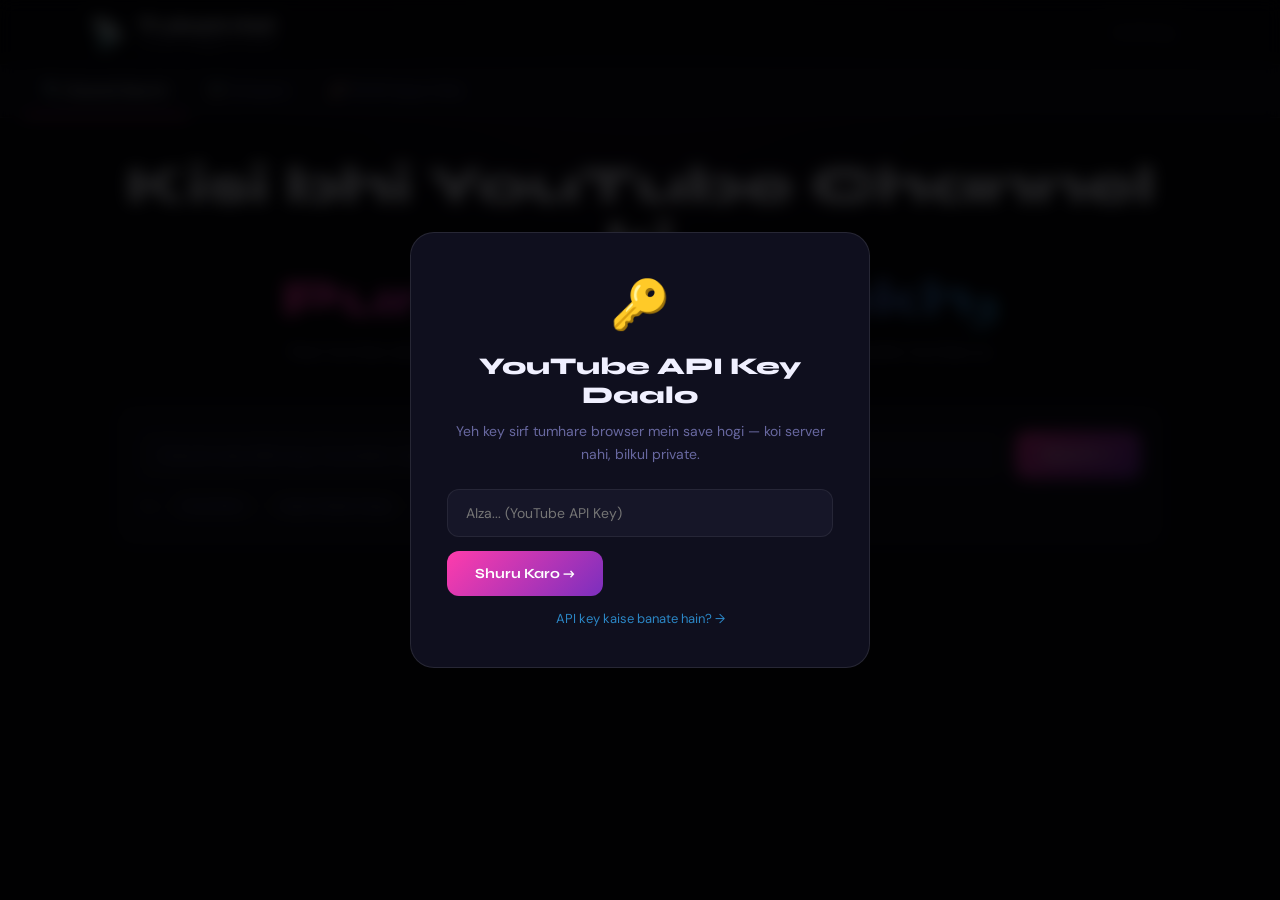
==== index.html @ bc8d57b0 "Add files via upload" ====
<!DOCTYPE html>
<html lang="en">
<head>
<meta charset="UTF-8">
<meta name="viewport" content="width=device-width, initial-scale=1.0">
<title>TubeIntel — YouTube Channel Intelligence</title>
<link rel="icon" href="data:image/svg+xml,<svg xmlns='http://www.w3.org/2000/svg' viewBox='0 0 100 100'><text y='.9em' font-size='90'>📡</text></svg>">
<link href="https://fonts.googleapis.com/css2?family=Syne:wght@400;700;800&family=DM+Sans:wght@300;400;500;600&display=swap" rel="stylesheet">
<link rel="stylesheet" href="css/style.css">
</head>
<body>

<!-- SETUP MODAL -->
<div id="setupModal" class="modal-overlay">
  <div class="modal-box">
    <div class="modal-icon">🔑</div>
    <h2>YouTube API Key Daalo</h2>
    <p>Yeh key sirf tumhare browser mein save hogi — koi server nahi, bilkul private.</p>
    <input type="text" id="apiKeyInput" class="modal-input" placeholder="AIza... (YouTube API Key)">
    <button class="btn-primary" onclick="saveApiKey()">Shuru Karo →</button>
    <a href="#" onclick="showGuide()" class="modal-link">API key kaise banate hain? →</a>
  </div>
</div>

<!-- API GUIDE MODAL -->
<div id="guideModal" class="modal-overlay" style="display:none">
  <div class="modal-box" style="max-width:560px">
    <h2>📋 YouTube API Key — 5 Minute Guide</h2>
    <div class="steps-list">
      <div class="step-item">
        <div class="step-num">1</div>
        <div class="step-text">
          <strong>Google Console kholo:</strong><br>
          <a href="https://console.cloud.google.com" target="_blank" class="ext-link">console.cloud.google.com</a> par jao
        </div>
      </div>
      <div class="step-item">
        <div class="step-num">2</div>
        <div class="step-text">
          <strong>Naya Project banao:</strong><br>
          Upar "Select Project" → "New Project" → naam likho (e.g. "TubeIntel") → Create
        </div>
      </div>
      <div class="step-item">
        <div class="step-num">3</div>
        <div class="step-text">
          <strong>YouTube API Enable karo:</strong><br>
          "APIs & Services" → "Enable APIs" → search karo "YouTube Data API v3" → Enable
        </div>
      </div>
      <div class="step-item">
        <div class="step-num">4</div>
        <div class="step-text">
          <strong>Key banao:</strong><br>
          "APIs & Services" → "Credentials" → "Create Credentials" → "API Key"
        </div>
      </div>
      <div class="step-item">
        <div class="step-num">5</div>
        <div class="step-text">
          <strong>Key copy karo:</strong><br>
          Jo "AIza..." se shuru hoti key aaye, woh copy karo aur yahan paste karo!
        </div>
      </div>
    </div>
    <div class="guide-note">💡 Free quota: <strong>10,000 units/day</strong> — ek channel analysis = ~5 units. Bahut zyada hai!</div>
    <button class="btn-primary" onclick="closeGuide()">Wapas Jao</button>
  </div>
</div>

<!-- HEADER -->
<header>
  <div class="header-inner">
    <div class="logo">
      <div class="logo-mark">📡</div>
      <div>
        <div class="logo-name">TubeIntel</div>
        <div class="logo-sub">YouTube Intelligence System</div>
      </div>
    </div>
    <div class="header-right">
      <div id="apiStatus" class="api-badge api-ok" style="display:none">✓ API Connected</div>
      <button class="btn-ghost" onclick="changeKey()">⚙ API Key</button>
    </div>
  </div>
</header>

<!-- NAV TABS -->
<nav class="main-nav">
  <button class="nav-tab active" onclick="showPage('search')" data-page="search">🔍 Channel Search</button>
  <button class="nav-tab" onclick="showPage('channel')" data-page="channel" id="navChannel" style="display:none">📊 Channel Detail</button>
  <button class="nav-tab" onclick="showPage('compare')" data-page="compare">⚔️ Compare</button>
  <button class="nav-tab" onclick="showPage('mywow')" data-page="mywow">🚀 WOW Super Kido</button>
</nav>

<!-- =================== PAGE: SEARCH =================== -->
<div id="page-search" class="page active">
  <div class="container">
    <div class="hero">
      <h1>Kisi bhi YouTube Channel ki<br><span class="gradient-text">Puri Reality Dekhو</span></h1>
      <p class="hero-sub">Real YouTube data — subscribers, views, top videos, growth rate — sab kuch seedha YouTube se</p>
    </div>

    <div class="search-card">
      <div class="search-row">
        <input type="text" id="searchInput" class="search-input"
          placeholder="Channel name likho (e.g. Cocomelon, Super Simple Songs...)"
          onkeydown="if(event.key==='Enter') searchChannels()">
        <button class="btn-primary" onclick="searchChannels()" id="searchBtn">Search →</button>
      </div>
      <div class="quick-picks">
        <span class="quick-label">Try:</span>
        <button class="qbtn" onclick="quickSearch('Cocomelon')">Cocomelon</button>
        <button class="qbtn" onclick="quickSearch('Super Simple Songs')">Super Simple Songs</button>
        <button class="qbtn" onclick="quickSearch('Gracie Corner')">Gracie's Corner</button>
        <button class="qbtn" onclick="quickSearch('BabaSharo TV')">BabaSharo TV</button>
        <button class="qbtn" onclick="quickSearch('Ms Rachel Songs')">Ms. Rachel</button>
      </div>
    </div>

    <div id="searchLoading" class="loading-state" style="display:none">
      <div class="spinner"></div>
      <p>YouTube pe dhundh raha hoon...</p>
    </div>
    <div id="searchError" class="error-box" style="display:none"></div>
    <div id="searchResults" class="results-grid"></div>
  </div>
</div>

<!-- =================== PAGE: CHANNEL DETAIL =================== -->
<div id="page-channel" class="page">
  <div class="container">
    <button class="back-btn" onclick="showPage('search')">← Wapas</button>

    <!-- Channel Header -->
    <div id="channelHeader" class="channel-hero"></div>

    <!-- Stats Row -->
    <div id="statsRow" class="stats-row"></div>

    <!-- Tabs inside channel -->
    <div class="inner-tabs">
      <button class="itab active" onclick="showInnerTab('videos')">📹 Videos</button>
      <button class="itab" onclick="showInnerTab('insights')">💡 Insights</button>
      <button class="itab" onclick="showInnerTab('growth')">📈 Growth Tips</button>
    </div>

    <div id="itab-videos" class="inner-panel active">
      <div id="videoLoading" class="loading-state" style="display:none"><div class="spinner"></div><p>Videos load ho rahe hain...</p></div>
      <div id="videoGrid" class="video-grid"></div>
    </div>
    <div id="itab-insights" class="inner-panel">
      <div id="insightsPanel" class="insights-content"></div>
    </div>
    <div id="itab-growth" class="inner-panel">
      <div id="growthPanel" class="growth-content"></div>
    </div>
  </div>
</div>

<!-- =================== PAGE: COMPARE =================== -->
<div id="page-compare" class="page">
  <div class="container">
    <div class="page-title">⚔️ <span class="gradient-text">Do Channels Compare Karo</span></div>
    <p style="color:var(--muted);margin-bottom:28px;font-size:14px;">Real YouTube data se side-by-side comparison — dekhو kaun behtar hai aur kyon</p>

    <div class="compare-inputs">
      <div class="compare-search-box" id="cmpBox1">
        <label>Channel 1</label>
        <div class="search-row">
          <input type="text" class="search-input" id="cmpInput1" placeholder="Channel name...">
          <button class="btn-secondary" onclick="searchForCompare(1)">Find</button>
        </div>
        <div id="cmpResult1" class="cmp-mini-result"></div>
      </div>
      <div class="vs-badge">VS</div>
      <div class="compare-search-box" id="cmpBox2">
        <label>Channel 2</label>
        <div class="search-row">
          <input type="text" class="search-input" id="cmpInput2" placeholder="Channel name...">
          <button class="btn-secondary" onclick="searchForCompare(2)">Find</button>
        </div>
        <div id="cmpResult2" class="cmp-mini-result"></div>
      </div>
    </div>

    <button class="btn-primary" id="compareBtn" onclick="runCompare()" style="width:100%;justify-content:center;margin-top:20px;" disabled>
      ⚔️ Compare Karo
    </button>

    <div id="compareLoading" class="loading-state" style="display:none"><div class="spinner"></div><p>Data jama ho raha hai...</p></div>
    <div id="compareResults"></div>
  </div>
</div>

<!-- =================== PAGE: MY CHANNEL =================== -->
<div id="page-mywow" class="page">
  <div class="container">
    <div class="wow-hero">
      <div class="wow-badge">🚀 Mera Channel</div>
      <h2>WOW Super Kido — <span class="gradient-text">Live Dashboard</span></h2>
      <p>Apna channel ID daalo — real YouTube data seedha yahan aayega</p>
    </div>

    <div class="wow-setup" id="wowSetup">
      <div class="search-card">
        <label class="field-label">Tumhara Channel Ka Naam Ya ID</label>
        <div class="search-row">
          <input type="text" class="search-input" id="myChannelInput" placeholder="WOW Super Kido ya UCxxxxxx...">
          <button class="btn-primary" onclick="loadMyChannel()">Load Karo</button>
        </div>
      </div>
    </div>

    <div id="myChannelDash" style="display:none">
      <div id="myStatsRow" class="stats-row"></div>

      <div class="inner-tabs" style="margin-top:24px">
        <button class="itab active" onclick="showMyTab('videos')">📹 Mere Videos</button>
        <button class="itab" onclick="showMyTab('action')">✅ Action Plan</button>
        <button class="itab" onclick="showMyTab('nextideas')">💡 Agli Videos</button>
      </div>

      <div id="mytab-videos" class="inner-panel active">
        <div id="myVideoGrid" class="video-grid"></div>
      </div>
      <div id="mytab-action" class="inner-panel">
        <div class="action-plan" id="actionPlan"></div>
      </div>
      <div id="mytab-nextideas" class="inner-panel">
        <div id="nextIdeas" class="ideas-grid"></div>
      </div>
    </div>
  </div>
</div>

<script src="js/app.js"></script>
</body>
</html>
---- css/style.css ----
:root {
  --bg: #08080F;
  --surface: #0F0F1E;
  --surface2: #161628;
  --surface3: #1E1E38;
  --accent: #FF3CAC;
  --accent2: #7B2FBE;
  --accent3: #2B86C5;
  --gold: #FFD166;
  --green: #06D6A0;
  --red: #EF476F;
  --text: #F0F0FF;
  --muted: #6868A0;
  --border: rgba(255,255,255,0.07);
  --radius: 16px;
}

* { box-sizing: border-box; margin: 0; padding: 0; }
html { scroll-behavior: smooth; }

body {
  background: var(--bg);
  color: var(--text);
  font-family: 'DM Sans', sans-serif;
  min-height: 100vh;
}

body::before {
  content: '';
  position: fixed;
  top: -300px; left: 50%;
  transform: translateX(-50%);
  width: 900px; height: 600px;
  background: radial-gradient(ellipse, rgba(123,47,190,0.12) 0%, transparent 70%);
  pointer-events: none; z-index: 0;
}

/* ---- MODAL ---- */
.modal-overlay {
  position: fixed; inset: 0;
  background: rgba(0,0,0,0.85);
  backdrop-filter: blur(8px);
  display: flex; align-items: center; justify-content: center;
  z-index: 1000; padding: 20px;
}
.modal-box {
  background: var(--surface);
  border: 1px solid rgba(255,255,255,0.1);
  border-radius: 24px;
  padding: 40px 36px;
  max-width: 460px; width: 100%;
  text-align: center;
  position: relative; z-index: 1;
}
.modal-icon { font-size: 48px; margin-bottom: 16px; }
.modal-box h2 {
  font-family: 'Syne', sans-serif;
  font-size: 24px; font-weight: 800;
  margin-bottom: 10px;
}
.modal-box p { color: var(--muted); font-size: 14px; margin-bottom: 24px; line-height: 1.6; }
.modal-input {
  width: 100%;
  background: var(--surface2);
  border: 1.5px solid var(--border);
  border-radius: 12px;
  padding: 14px 18px;
  color: var(--text);
  font-family: 'DM Sans', sans-serif;
  font-size: 14px;
  outline: none;
  margin-bottom: 14px;
  transition: border-color 0.2s;
}
.modal-input:focus { border-color: var(--accent2); }
.modal-link { color: var(--accent3); font-size: 13px; text-decoration: none; display: block; margin-top: 14px; }
.modal-link:hover { text-decoration: underline; }

/* Guide */
.steps-list { text-align: left; margin: 20px 0; }
.step-item {
  display: flex; gap: 14px;
  padding: 14px 0;
  border-bottom: 1px solid var(--border);
}
.step-item:last-child { border: none; }
.step-num {
  width: 28px; height: 28px;
  background: linear-gradient(135deg, var(--accent2), var(--accent3));
  border-radius: 50%;
  display: flex; align-items: center; justify-content: center;
  font-size: 13px; font-weight: 700;
  flex-shrink: 0;
}
.step-text { font-size: 13px; color: #ccc; line-height: 1.6; }
.step-text strong { color: var(--text); }
.ext-link { color: var(--accent3); }
.guide-note {
  background: rgba(255,209,102,0.08);
  border: 1px solid rgba(255,209,102,0.2);
  border-radius: 10px;
  padding: 12px 16px;
  font-size: 13px; color: #ccc;
  margin-bottom: 20px;
  text-align: left;
}
.guide-note strong { color: var(--gold); }

/* ---- HEADER ---- */
header {
  position: relative; z-index: 10;
  background: rgba(8,8,15,0.8);
  backdrop-filter: blur(12px);
  border-bottom: 1px solid var(--border);
  padding: 0 24px;
}
.header-inner {
  max-width: 1100px; margin: 0 auto;
  display: flex; align-items: center; justify-content: space-between;
  height: 64px;
}
.logo { display: flex; align-items: center; gap: 12px; }
.logo-mark { font-size: 28px; }
.logo-name { font-family: 'Syne', sans-serif; font-size: 18px; font-weight: 800; }
.logo-sub { font-size: 11px; color: var(--muted); }
.header-right { display: flex; align-items: center; gap: 12px; }
.api-badge {
  font-size: 12px; font-weight: 600;
  padding: 4px 12px; border-radius: 20px;
}
.api-ok { background: rgba(6,214,160,0.12); color: var(--green); border: 1px solid rgba(6,214,160,0.2); }
.btn-ghost {
  background: transparent;
  border: 1px solid var(--border);
  border-radius: 10px;
  padding: 8px 14px;
  color: var(--muted);
  font-size: 13px; cursor: pointer;
  transition: all 0.2s;
}
.btn-ghost:hover { color: var(--text); border-color: var(--accent2); }

/* ---- NAV ---- */
.main-nav {
  position: relative; z-index: 9;
  background: var(--surface);
  border-bottom: 1px solid var(--border);
  display: flex;
  padding: 0 24px;
  overflow-x: auto;
}
.nav-tab {
  background: none; border: none;
  padding: 16px 20px;
  color: var(--muted);
  font-family: 'DM Sans', sans-serif;
  font-size: 14px; font-weight: 600;
  cursor: pointer;
  border-bottom: 2px solid transparent;
  white-space: nowrap;
  transition: all 0.2s;
}
.nav-tab:hover { color: var(--text); }
.nav-tab.active { color: var(--text); border-bottom-color: var(--accent); }

/* ---- PAGES ---- */
.page { display: none; padding: 40px 0; position: relative; z-index: 1; }
.page.active { display: block; }

.container { max-width: 1100px; margin: 0 auto; padding: 0 24px; }

/* ---- HERO ---- */
.hero { text-align: center; margin-bottom: 40px; }
.hero h1 {
  font-family: 'Syne', sans-serif;
  font-size: clamp(28px, 4vw, 52px);
  font-weight: 800; line-height: 1.1;
  margin-bottom: 14px;
}
.hero-sub { color: var(--muted); font-size: 16px; }
.gradient-text {
  background: linear-gradient(90deg, var(--accent), var(--accent2), var(--accent3));
  -webkit-background-clip: text; -webkit-text-fill-color: transparent;
  background-clip: text;
}

/* ---- SEARCH ---- */
.search-card {
  background: var(--surface);
  border: 1px solid var(--border);
  border-radius: 20px;
  padding: 28px 24px;
  margin-bottom: 28px;
}
.search-row { display: flex; gap: 12px; }
.search-input {
  flex: 1;
  background: var(--surface2);
  border: 1.5px solid var(--border);
  border-radius: 12px;
  padding: 14px 18px;
  color: var(--text);
  font-family: 'DM Sans', sans-serif;
  font-size: 14px; outline: none;
  transition: border-color 0.2s;
}
.search-input:focus { border-color: var(--accent2); }
.search-input::placeholder { color: var(--muted); }

.btn-primary {
  background: linear-gradient(135deg, var(--accent), var(--accent2));
  border: none; border-radius: 12px;
  padding: 14px 28px;
  color: white;
  font-family: 'Syne', sans-serif;
  font-size: 14px; font-weight: 700;
  cursor: pointer;
  transition: all 0.2s;
  white-space: nowrap;
  display: flex; align-items: center; gap: 8px;
}
.btn-primary:hover { transform: translateY(-2px); box-shadow: 0 8px 24px rgba(255,60,172,0.3); }
.btn-primary:disabled { opacity: 0.4; cursor: not-allowed; transform: none; box-shadow: none; }

.btn-secondary {
  background: var(--surface2);
  border: 1px solid var(--border);
  border-radius: 12px;
  padding: 14px 20px;
  color: var(--text);
  font-family: 'DM Sans', sans-serif;
  font-size: 14px; font-weight: 600;
  cursor: pointer; white-space: nowrap;
  transition: all 0.2s;
}
.btn-secondary:hover { border-color: var(--accent3); }

.quick-picks { margin-top: 14px; display: flex; align-items: center; gap: 8px; flex-wrap: wrap; }
.quick-label { font-size: 12px; color: var(--muted); }
.qbtn {
  background: var(--surface2); border: 1px solid var(--border);
  border-radius: 20px; padding: 5px 14px;
  font-size: 12px; color: var(--muted);
  cursor: pointer; transition: all 0.2s;
}
.qbtn:hover { color: var(--text); border-color: var(--accent3); }

/* ---- LOADING & ERROR ---- */
.loading-state { text-align: center; padding: 50px; }
.spinner {
  width: 44px; height: 44px;
  border: 3px solid var(--surface3);
  border-top-color: var(--accent);
  border-radius: 50%;
  animation: spin 0.8s linear infinite;
  margin: 0 auto 16px;
}
@keyframes spin { to { transform: rotate(360deg); } }
.loading-state p { color: var(--muted); font-size: 14px; }
.error-box {
  background: rgba(239,71,111,0.1);
  border: 1px solid rgba(239,71,111,0.25);
  border-radius: 12px; padding: 16px 20px;
  color: var(--red); font-size: 14px;
  margin-bottom: 20px;
}

/* ---- SEARCH RESULTS GRID ---- */
.results-grid { display: grid; grid-template-columns: repeat(auto-fill, minmax(300px, 1fr)); gap: 16px; }
.channel-card {
  background: var(--surface);
  border: 1px solid var(--border);
  border-radius: 18px;
  padding: 20px;
  cursor: pointer;
  transition: all 0.25s;
  animation: fadeUp 0.4s ease both;
}
.channel-card:hover { transform: translateY(-4px); border-color: rgba(255,60,172,0.3); box-shadow: 0 12px 40px rgba(255,60,172,0.1); }
@keyframes fadeUp { from { opacity:0; transform:translateY(16px); } to { opacity:1; transform:translateY(0); } }
.channel-card-top { display: flex; gap: 14px; align-items: center; margin-bottom: 14px; }
.ch-thumb { width: 56px; height: 56px; border-radius: 50%; object-fit: cover; background: var(--surface3); }
.ch-name { font-family: 'Syne', sans-serif; font-size: 16px; font-weight: 700; margin-bottom: 3px; }
.ch-handle { font-size: 12px; color: var(--muted); }
.ch-stats { display: flex; gap: 10px; flex-wrap: wrap; }
.ch-stat { font-size: 12px; background: var(--surface2); border-radius: 20px; padding: 4px 12px; }
.ch-stat span { color: var(--gold); font-weight: 700; }
.ch-desc { font-size: 12px; color: var(--muted); margin-top: 12px; line-height: 1.5;
  display: -webkit-box; -webkit-line-clamp: 2; -webkit-box-orient: vertical; overflow: hidden; }

/* ---- CHANNEL DETAIL ---- */
.back-btn {
  background: var(--surface); border: 1px solid var(--border);
  border-radius: 10px; padding: 8px 16px;
  color: var(--muted); font-size: 13px; cursor: pointer;
  margin-bottom: 24px; display: inline-flex; align-items: center; gap: 6px;
  transition: all 0.2s;
}
.back-btn:hover { color: var(--text); }

.channel-hero {
  background: var(--surface);
  border: 1px solid var(--border);
  border-radius: 20px;
  padding: 28px 24px;
  display: flex; gap: 24px;
  align-items: center;
  margin-bottom: 20px;
}
.channel-hero img { width: 88px; height: 88px; border-radius: 50%; object-fit: cover; }
.channel-hero-info h2 { font-family: 'Syne', sans-serif; font-size: 28px; font-weight: 800; margin-bottom: 6px; }
.channel-hero-info p { color: var(--muted); font-size: 14px; line-height: 1.6; }
.channel-hero-info .ch-link { color: var(--accent3); font-size: 13px; text-decoration: none; }

.stats-row { display: grid; grid-template-columns: repeat(4, 1fr); gap: 14px; margin-bottom: 24px; }
.stat-box {
  background: var(--surface);
  border: 1px solid var(--border);
  border-radius: 16px;
  padding: 20px 16px;
  text-align: center;
}
.stat-box .s-icon { font-size: 24px; margin-bottom: 8px; }
.stat-box .s-val {
  font-family: 'Syne', sans-serif;
  font-size: 26px; font-weight: 800;
  margin-bottom: 4px;
  background: linear-gradient(135deg, var(--gold), var(--accent));
  -webkit-background-clip: text; -webkit-text-fill-color: transparent;
  background-clip: text;
}
.stat-box .s-label { font-size: 11px; color: var(--muted); text-transform: uppercase; letter-spacing: 1px; }

/* ---- INNER TABS ---- */
.inner-tabs {
  display: flex; gap: 6px;
  background: var(--surface);
  border: 1px solid var(--border);
  border-radius: 14px;
  padding: 5px;
  margin-bottom: 20px;
}
.itab {
  flex: 1; background: transparent; border: none;
  padding: 10px; border-radius: 10px;
  color: var(--muted); font-family: 'DM Sans', sans-serif;
  font-size: 13px; font-weight: 600; cursor: pointer;
  transition: all 0.2s;
}
.itab.active { background: var(--surface2); color: var(--text); }
.inner-panel { display: none; }
.inner-panel.active { display: block; }

/* ---- VIDEO GRID ---- */
.video-grid { display: grid; grid-template-columns: repeat(auto-fill, minmax(280px, 1fr)); gap: 16px; }
.video-card {
  background: var(--surface);
  border: 1px solid var(--border);
  border-radius: 16px; overflow: hidden;
  transition: all 0.2s;
  animation: fadeUp 0.3s ease both;
}
.video-card:hover { transform: translateY(-3px); border-color: rgba(255,209,102,0.2); }
.video-thumb-wrap { position: relative; aspect-ratio: 16/9; }
.video-thumb { width: 100%; height: 100%; object-fit: cover; display: block; }
.video-duration {
  position: absolute; bottom: 8px; right: 8px;
  background: rgba(0,0,0,0.8); color: white;
  font-size: 11px; font-weight: 700;
  padding: 3px 7px; border-radius: 6px;
}
.video-info { padding: 14px; }
.video-title { font-size: 13px; font-weight: 600; line-height: 1.4; margin-bottom: 10px;
  display: -webkit-box; -webkit-line-clamp: 2; -webkit-box-orient: vertical; overflow: hidden; }
.video-meta { display: flex; gap: 10px; flex-wrap: wrap; }
.vmeta { font-size: 11px; color: var(--muted); display: flex; align-items: center; gap: 4px; }
.vmeta strong { color: var(--gold); }

/* ---- INSIGHTS / GROWTH ---- */
.insights-content, .growth-content, .ideas-grid {
  display: grid; grid-template-columns: 1fr 1fr; gap: 16px;
}
.insight-card, .growth-card, .idea-card {
  background: var(--surface);
  border: 1px solid var(--border);
  border-radius: 16px; padding: 20px;
}
.insight-card h3, .growth-card h3, .idea-card h3 {
  font-family: 'Syne', sans-serif;
  font-size: 15px; font-weight: 700;
  margin-bottom: 12px;
}
.insight-card p, .growth-card p, .idea-card p {
  font-size: 13px; color: #ccc; line-height: 1.7;
}
.insight-card ul, .growth-card ul {
  list-style: none; font-size: 13px; color: #ccc;
}
.insight-card ul li, .growth-card ul li {
  padding: 6px 0; border-bottom: 1px solid var(--border);
  display: flex; gap: 8px;
}
.insight-card ul li:last-child, .growth-card ul li:last-child { border: none; }
.dot { width: 6px; height: 6px; border-radius: 50%; flex-shrink: 0; margin-top: 6px; }
.priority-chip {
  display: inline-block; font-size: 10px; font-weight: 700;
  text-transform: uppercase; letter-spacing: 1px;
  padding: 3px 10px; border-radius: 20px; margin-bottom: 10px;
}
.chip-high { background: rgba(239,71,111,0.12); color: var(--red); }
.chip-med { background: rgba(255,209,102,0.12); color: var(--gold); }
.chip-low { background: rgba(6,214,160,0.12); color: var(--green); }

/* ---- COMPARE ---- */
.compare-inputs {
  display: grid; grid-template-columns: 1fr auto 1fr; gap: 16px; align-items: start;
}
.compare-search-box label { font-size: 12px; color: var(--muted); text-transform: uppercase; letter-spacing: 1px; display: block; margin-bottom: 8px; font-weight: 600; }
.vs-badge {
  font-family: 'Syne', sans-serif; font-size: 24px; font-weight: 800;
  color: var(--accent); align-self: center; text-align: center;
  margin-top: 28px;
}
.cmp-mini-result { margin-top: 10px; }
.cmp-card {
  background: var(--surface2); border: 1px solid var(--border);
  border-radius: 12px; padding: 14px;
  display: flex; gap: 12px; align-items: center;
}
.cmp-card img { width: 40px; height: 40px; border-radius: 50%; object-fit: cover; }
.cmp-card-name { font-size: 14px; font-weight: 600; }
.cmp-card-subs { font-size: 12px; color: var(--muted); }

.compare-table {
  margin-top: 28px; width: 100%;
  border-collapse: collapse;
  background: var(--surface);
  border-radius: 16px; overflow: hidden;
  border: 1px solid var(--border);
}
.compare-table th {
  background: var(--surface2); padding: 14px 20px;
  font-size: 13px; text-align: left;
  font-family: 'Syne', sans-serif;
}
.compare-table th.winner-col { color: var(--gold); }
.compare-table td {
  padding: 13px 20px; font-size: 13px;
  border-top: 1px solid var(--border);
}
.compare-table tr:hover td { background: var(--surface2); }
.win { color: var(--green); font-weight: 700; }
.lose { color: var(--muted); }

/* ---- MY CHANNEL ---- */
.wow-hero { text-align: center; margin-bottom: 32px; }
.wow-badge {
  display: inline-block;
  background: linear-gradient(135deg, rgba(255,60,172,0.15), rgba(43,134,197,0.15));
  border: 1px solid rgba(255,60,172,0.2);
  border-radius: 20px; padding: 6px 18px;
  font-size: 13px; font-weight: 600; margin-bottom: 14px;
}
.wow-hero h2 { font-family: 'Syne', sans-serif; font-size: 30px; font-weight: 800; margin-bottom: 8px; }
.wow-hero p { color: var(--muted); font-size: 14px; }
.field-label { font-size: 12px; color: var(--muted); text-transform: uppercase; letter-spacing: 1px; font-weight: 600; display: block; margin-bottom: 10px; }

.action-plan { display: grid; grid-template-columns: 1fr 1fr; gap: 16px; }
.action-item {
  background: var(--surface);
  border: 1px solid var(--border);
  border-radius: 16px; padding: 20px;
}
.action-item h4 { font-family: 'Syne', sans-serif; font-size: 14px; font-weight: 700; margin-bottom: 8px; }
.action-item ul { list-style: none; }
.action-item ul li { font-size: 13px; color: #ccc; padding: 5px 0; border-bottom: 1px solid var(--border); }
.action-item ul li:last-child { border: none; }
.action-item ul li::before { content: '→ '; color: var(--accent3); }

/* PAGE TITLE */
.page-title { font-family: 'Syne', sans-serif; font-size: 32px; font-weight: 800; margin-bottom: 10px; }

/* RESPONSIVE */
@media(max-width:768px) {
  .stats-row { grid-template-columns: repeat(2,1fr); }
  .insights-content, .growth-content, .ideas-grid, .action-plan { grid-template-columns: 1fr; }
  .compare-inputs { grid-template-columns: 1fr; }
  .vs-badge { margin: 0; }
  .channel-hero { flex-direction: column; text-align: center; }
}
@media(max-width:480px) {
  .search-row { flex-direction: column; }
  .header-inner { gap: 10px; }
}

/* ---- EXTRA STYLES v2 ---- */
.size-badge {
  display: inline-block;
  font-size: 10px; font-weight: 700;
  padding: 2px 8px; border-radius: 10px;
  background: rgba(255,209,102,0.12); color: var(--gold);
  margin-top: 4px;
}
.card-action {
  margin-top: 12px; font-size: 12px;
  color: var(--accent3); font-weight: 600;
  opacity: 0;
  transition: opacity 0.2s;
}
.channel-card:hover .card-action { opacity: 1; }
.s-full {
  font-size: 11px; color: var(--muted); margin-bottom: 2px;
}
.top-badge {
  position: absolute; top: 8px; left: 8px;
  background: var(--gold); color: #111;
  font-size: 10px; font-weight: 800;
  padding: 3px 8px; border-radius: 6px;
}
.video-date {
  font-size: 11px; color: var(--muted); margin-top: 6px;
}
.purple { color: #CE93D8; }
--purple: #CE93D8;

/* Ensure wowSetup block display */
#wowSetup { display: block; }
#myChannelDash { display: none; }

/* nav tab flex fix */
.nav-tab[style*="flex"] { display: flex !important; }
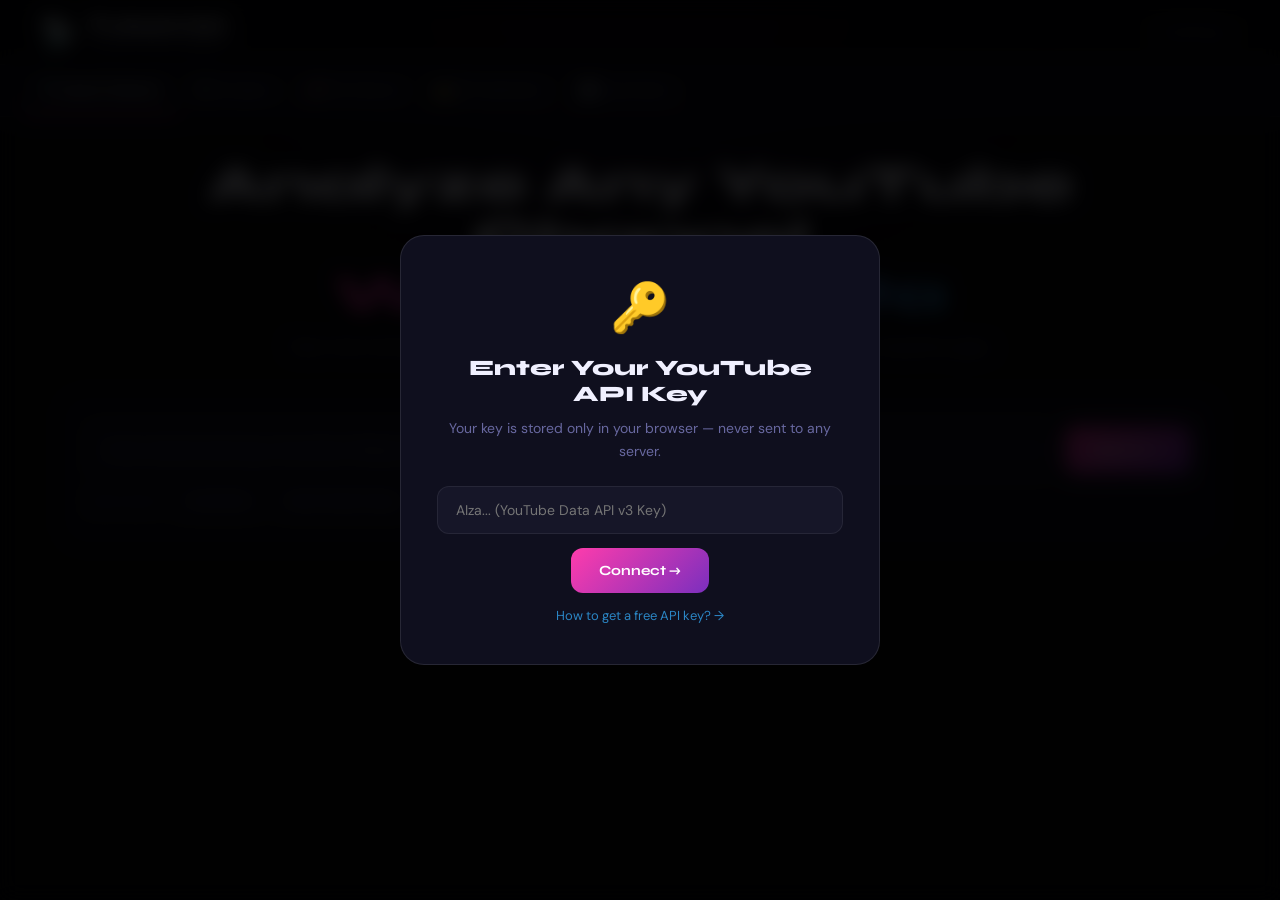
==== commit 51fa668a: "Add files via upload" ====
--- a/index.html
+++ b/index.html
@@ -10,72 +10,54 @@
 </head>
 <body>
 
-<!-- SETUP MODAL -->
+<!-- ===== API KEY MODAL ===== -->
 <div id="setupModal" class="modal-overlay">
   <div class="modal-box">
     <div class="modal-icon">🔑</div>
-    <h2>YouTube API Key Daalo</h2>
-    <p>Yeh key sirf tumhare browser mein save hogi — koi server nahi, bilkul private.</p>
-    <input type="text" id="apiKeyInput" class="modal-input" placeholder="AIza... (YouTube API Key)">
-    <button class="btn-primary" onclick="saveApiKey()">Shuru Karo →</button>
-    <a href="#" onclick="showGuide()" class="modal-link">API key kaise banate hain? →</a>
-  </div>
-</div>
-
-<!-- API GUIDE MODAL -->
+    <h2>Enter Your YouTube API Key</h2>
+    <p>Your key is stored only in your browser — never sent to any server.</p>
+    <input type="text" id="apiKeyInput" class="modal-input" placeholder="AIza... (YouTube Data API v3 Key)"
+      onkeydown="if(event.key==='Enter') saveApiKey()">
+    <button class="btn-primary" onclick="saveApiKey()">Connect →</button>
+    <a href="#" onclick="showGuide()" class="modal-link">How to get a free API key? →</a>
+  </div>
+</div>
+
+<!-- ===== API GUIDE MODAL ===== -->
 <div id="guideModal" class="modal-overlay" style="display:none">
   <div class="modal-box" style="max-width:560px">
-    <h2>📋 YouTube API Key — 5 Minute Guide</h2>
+    <h2>📋 Get Your Free YouTube API Key</h2>
     <div class="steps-list">
-      <div class="step-item">
-        <div class="step-num">1</div>
-        <div class="step-text">
-          <strong>Google Console kholo:</strong><br>
-          <a href="https://console.cloud.google.com" target="_blank" class="ext-link">console.cloud.google.com</a> par jao
-        </div>
-      </div>
-      <div class="step-item">
-        <div class="step-num">2</div>
-        <div class="step-text">
-          <strong>Naya Project banao:</strong><br>
-          Upar "Select Project" → "New Project" → naam likho (e.g. "TubeIntel") → Create
-        </div>
-      </div>
-      <div class="step-item">
-        <div class="step-num">3</div>
-        <div class="step-text">
-          <strong>YouTube API Enable karo:</strong><br>
-          "APIs & Services" → "Enable APIs" → search karo "YouTube Data API v3" → Enable
-        </div>
-      </div>
-      <div class="step-item">
-        <div class="step-num">4</div>
-        <div class="step-text">
-          <strong>Key banao:</strong><br>
-          "APIs & Services" → "Credentials" → "Create Credentials" → "API Key"
-        </div>
-      </div>
-      <div class="step-item">
-        <div class="step-num">5</div>
-        <div class="step-text">
-          <strong>Key copy karo:</strong><br>
-          Jo "AIza..." se shuru hoti key aaye, woh copy karo aur yahan paste karo!
-        </div>
-      </div>
-    </div>
-    <div class="guide-note">💡 Free quota: <strong>10,000 units/day</strong> — ek channel analysis = ~5 units. Bahut zyada hai!</div>
-    <button class="btn-primary" onclick="closeGuide()">Wapas Jao</button>
-  </div>
-</div>
-
-<!-- HEADER -->
+      <div class="step-item"><div class="step-num">1</div><div class="step-text"><strong>Open Google Console:</strong><br><a href="https://console.cloud.google.com" target="_blank" class="ext-link">console.cloud.google.com</a></div></div>
+      <div class="step-item"><div class="step-num">2</div><div class="step-text"><strong>Create New Project:</strong><br>"Select Project" → "New Project" → Name it "TubeIntel" → Create</div></div>
+      <div class="step-item"><div class="step-num">3</div><div class="step-text"><strong>Enable YouTube API:</strong><br>"APIs & Services" → "Library" → Search "YouTube Data API v3" → Enable</div></div>
+      <div class="step-item"><div class="step-num">4</div><div class="step-text"><strong>Create API Key:</strong><br>"APIs & Services" → "Credentials" → "Create Credentials" → "API Key"</div></div>
+      <div class="step-item"><div class="step-num">5</div><div class="step-text"><strong>Copy & Paste:</strong><br>Copy the key starting with "AIza..." and paste it here.</div></div>
+    </div>
+    <div class="guide-note">💡 Free quota: <strong>10,000 units/day</strong> — about 200 channel analyses per day. Completely free!</div>
+    <button class="btn-primary" onclick="closeGuide()">← Go Back</button>
+  </div>
+</div>
+
+<!-- ===== VIDEO IDEA MODAL ===== -->
+<div id="ideaModal" class="modal-overlay" style="display:none">
+  <div class="modal-box" style="max-width:700px;max-height:90vh;overflow-y:auto">
+    <div style="display:flex;justify-content:space-between;align-items:center;margin-bottom:20px">
+      <h2 style="margin:0">🎬 Video Idea Details</h2>
+      <button onclick="closeIdeaModal()" style="background:var(--surface2);border:none;color:var(--muted);font-size:20px;cursor:pointer;padding:6px 12px;border-radius:8px">✕</button>
+    </div>
+    <div id="ideaModalContent"></div>
+  </div>
+</div>
+
+<!-- ===== HEADER ===== -->
 <header>
   <div class="header-inner">
     <div class="logo">
       <div class="logo-mark">📡</div>
       <div>
         <div class="logo-name">TubeIntel</div>
-        <div class="logo-sub">YouTube Intelligence System</div>
+        <div class="logo-sub">YouTube Channel Intelligence</div>
       </div>
     </div>
     <div class="header-right">
@@ -85,87 +67,88 @@
   </div>
 </header>
 
-<!-- NAV TABS -->
+<!-- ===== NAV ===== -->
 <nav class="main-nav">
-  <button class="nav-tab active" onclick="showPage('search')" data-page="search">🔍 Channel Search</button>
+  <button class="nav-tab active" onclick="showPage('search')" data-page="search">🔍 Search Channel</button>
   <button class="nav-tab" onclick="showPage('channel')" data-page="channel" id="navChannel" style="display:none">📊 Channel Detail</button>
   <button class="nav-tab" onclick="showPage('compare')" data-page="compare">⚔️ Compare</button>
-  <button class="nav-tab" onclick="showPage('mywow')" data-page="mywow">🚀 WOW Super Kido</button>
+  <button class="nav-tab" onclick="showPage('mychannel')" data-page="mychannel">🚀 My Channel</button>
+  <button class="nav-tab" onclick="showPage('seo')" data-page="seo">✍️ SEO Optimizer</button>
+  <button class="nav-tab" onclick="showPage('saved')" data-page="saved">💾 Saved Data</button>
 </nav>
 
-<!-- =================== PAGE: SEARCH =================== -->
+<!-- ========================================
+     PAGE: SEARCH
+     ======================================== -->
 <div id="page-search" class="page active">
   <div class="container">
     <div class="hero">
-      <h1>Kisi bhi YouTube Channel ki<br><span class="gradient-text">Puri Reality Dekhو</span></h1>
-      <p class="hero-sub">Real YouTube data — subscribers, views, top videos, growth rate — sab kuch seedha YouTube se</p>
-    </div>
-
+      <h1>Analyze Any YouTube Channel<br><span class="gradient-text">With Real Data</span></h1>
+      <p class="hero-sub">Real-time YouTube API data — subscribers, views, top videos, growth patterns, competitor gaps</p>
+    </div>
     <div class="search-card">
       <div class="search-row">
-        <input type="text" id="searchInput" class="search-input"
-          placeholder="Channel name likho (e.g. Cocomelon, Super Simple Songs...)"
-          onkeydown="if(event.key==='Enter') searchChannels()">
+        <input type="text" id="searchInput" class="search-input" placeholder="Enter channel name (e.g. Cocomelon, MrBeast, Super Simple Songs...)">
         <button class="btn-primary" onclick="searchChannels()" id="searchBtn">Search →</button>
       </div>
       <div class="quick-picks">
-        <span class="quick-label">Try:</span>
+        <span class="quick-label">Quick search:</span>
         <button class="qbtn" onclick="quickSearch('Cocomelon')">Cocomelon</button>
         <button class="qbtn" onclick="quickSearch('Super Simple Songs')">Super Simple Songs</button>
         <button class="qbtn" onclick="quickSearch('Gracie Corner')">Gracie's Corner</button>
         <button class="qbtn" onclick="quickSearch('BabaSharo TV')">BabaSharo TV</button>
         <button class="qbtn" onclick="quickSearch('Ms Rachel Songs')">Ms. Rachel</button>
-      </div>
-    </div>
-
-    <div id="searchLoading" class="loading-state" style="display:none">
-      <div class="spinner"></div>
-      <p>YouTube pe dhundh raha hoon...</p>
-    </div>
+        <button class="qbtn" onclick="quickSearch('Pinkfong')">Pinkfong</button>
+      </div>
+    </div>
+    <div id="searchLoading" class="loading-state" style="display:none"><div class="spinner"></div><p>Searching YouTube...</p></div>
     <div id="searchError" class="error-box" style="display:none"></div>
     <div id="searchResults" class="results-grid"></div>
   </div>
 </div>
 
-<!-- =================== PAGE: CHANNEL DETAIL =================== -->
+<!-- ========================================
+     PAGE: CHANNEL DETAIL
+     ======================================== -->
 <div id="page-channel" class="page">
   <div class="container">
-    <button class="back-btn" onclick="showPage('search')">← Wapas</button>
-
-    <!-- Channel Header -->
+    <div style="display:flex;align-items:center;gap:12px;margin-bottom:24px">
+      <button class="back-btn" onclick="showPage('search')">← Back</button>
+      <button class="btn-secondary" onclick="saveCurrentChannel()" id="saveChannelBtn">💾 Save Channel</button>
+    </div>
     <div id="channelHeader" class="channel-hero"></div>
-
-    <!-- Stats Row -->
     <div id="statsRow" class="stats-row"></div>
-
-    <!-- Tabs inside channel -->
     <div class="inner-tabs">
       <button class="itab active" onclick="showInnerTab('videos')">📹 Videos</button>
       <button class="itab" onclick="showInnerTab('insights')">💡 Insights</button>
+      <button class="itab" onclick="showInnerTab('ideas')">🎬 Video Ideas</button>
       <button class="itab" onclick="showInnerTab('growth')">📈 Growth Tips</button>
     </div>
-
     <div id="itab-videos" class="inner-panel active">
-      <div id="videoLoading" class="loading-state" style="display:none"><div class="spinner"></div><p>Videos load ho rahe hain...</p></div>
+      <div id="videoLoading" class="loading-state" style="display:none"><div class="spinner"></div><p>Loading videos...</p></div>
       <div id="videoGrid" class="video-grid"></div>
     </div>
     <div id="itab-insights" class="inner-panel">
       <div id="insightsPanel" class="insights-content"></div>
     </div>
+    <div id="itab-ideas" class="inner-panel">
+      <div id="ideasPanel" class="ideas-grid"></div>
+    </div>
     <div id="itab-growth" class="inner-panel">
       <div id="growthPanel" class="growth-content"></div>
     </div>
   </div>
 </div>
 
-<!-- =================== PAGE: COMPARE =================== -->
+<!-- ========================================
+     PAGE: COMPARE
+     ======================================== -->
 <div id="page-compare" class="page">
   <div class="container">
-    <div class="page-title">⚔️ <span class="gradient-text">Do Channels Compare Karo</span></div>
-    <p style="color:var(--muted);margin-bottom:28px;font-size:14px;">Real YouTube data se side-by-side comparison — dekhو kaun behtar hai aur kyon</p>
-
+    <div class="page-title">⚔️ <span class="gradient-text">Compare Two Channels</span></div>
+    <p style="color:var(--muted);margin-bottom:28px;font-size:14px">Side-by-side real data comparison — find who is winning and why</p>
     <div class="compare-inputs">
-      <div class="compare-search-box" id="cmpBox1">
+      <div class="compare-search-box">
         <label>Channel 1</label>
         <div class="search-row">
           <input type="text" class="search-input" id="cmpInput1" placeholder="Channel name...">
@@ -174,7 +157,7 @@
         <div id="cmpResult1" class="cmp-mini-result"></div>
       </div>
       <div class="vs-badge">VS</div>
-      <div class="compare-search-box" id="cmpBox2">
+      <div class="compare-search-box">
         <label>Channel 2</label>
         <div class="search-row">
           <input type="text" class="search-input" id="cmpInput2" placeholder="Channel name...">
@@ -183,53 +166,136 @@
         <div id="cmpResult2" class="cmp-mini-result"></div>
       </div>
     </div>
-
-    <button class="btn-primary" id="compareBtn" onclick="runCompare()" style="width:100%;justify-content:center;margin-top:20px;" disabled>
-      ⚔️ Compare Karo
-    </button>
-
-    <div id="compareLoading" class="loading-state" style="display:none"><div class="spinner"></div><p>Data jama ho raha hai...</p></div>
+    <button class="btn-primary" id="compareBtn" onclick="runCompare()" style="width:100%;justify-content:center;margin-top:20px" disabled>⚔️ Compare Now</button>
+    <div id="compareLoading" class="loading-state" style="display:none"><div class="spinner"></div><p>Fetching data for both channels...</p></div>
     <div id="compareResults"></div>
   </div>
 </div>
 
-<!-- =================== PAGE: MY CHANNEL =================== -->
-<div id="page-mywow" class="page">
+<!-- ========================================
+     PAGE: MY CHANNEL
+     ======================================== -->
+<div id="page-mychannel" class="page">
   <div class="container">
     <div class="wow-hero">
-      <div class="wow-badge">🚀 Mera Channel</div>
-      <h2>WOW Super Kido — <span class="gradient-text">Live Dashboard</span></h2>
-      <p>Apna channel ID daalo — real YouTube data seedha yahan aayega</p>
-    </div>
-
-    <div class="wow-setup" id="wowSetup">
+      <div class="wow-badge">🚀 My Channel Dashboard</div>
+      <h2>Your Channel — <span class="gradient-text">Full Analysis & Growth Plan</span></h2>
+      <p>Enter your channel URL or name to get real data, next video suggestions, and a personalized action plan</p>
+    </div>
+
+    <div id="mySetup">
       <div class="search-card">
-        <label class="field-label">Tumhara Channel Ka Naam Ya ID</label>
+        <label class="field-label">Your YouTube Channel URL or Name</label>
         <div class="search-row">
-          <input type="text" class="search-input" id="myChannelInput" placeholder="WOW Super Kido ya UCxxxxxx...">
-          <button class="btn-primary" onclick="loadMyChannel()">Load Karo</button>
-        </div>
-      </div>
-    </div>
-
-    <div id="myChannelDash" style="display:none">
+          <input type="text" class="search-input" id="myChannelInput"
+            placeholder="e.g. youtube.com/@YourChannel or just 'Channel Name'"
+            onkeydown="if(event.key==='Enter') loadMyChannel()">
+          <button class="btn-primary" onclick="loadMyChannel()">Analyze My Channel</button>
+        </div>
+        <div class="quick-picks" style="margin-top:12px">
+          <span class="quick-label">Saved channels:</span>
+          <div id="savedChannelBtns" style="display:inline-flex;gap:8px;flex-wrap:wrap"></div>
+        </div>
+      </div>
+    </div>
+
+    <div id="myDash" style="display:none">
+      <div style="display:flex;gap:10px;margin-bottom:20px;flex-wrap:wrap;align-items:center">
+        <button class="back-btn" onclick="resetMyChannel()">← Change Channel</button>
+        <button class="btn-secondary" onclick="saveMyChannel()" style="font-size:13px">💾 Save This Channel</button>
+        <button class="btn-secondary" onclick="refreshMyChannel()" style="font-size:13px">🔄 Refresh Data</button>
+      </div>
+      <div id="myChannelHero" class="channel-hero" style="margin-bottom:20px"></div>
       <div id="myStatsRow" class="stats-row"></div>
-
       <div class="inner-tabs" style="margin-top:24px">
-        <button class="itab active" onclick="showMyTab('videos')">📹 Mere Videos</button>
+        <button class="itab active" onclick="showMyTab('videos')">📹 My Videos</button>
+        <button class="itab" onclick="showMyTab('nextideas')">🎬 Next Video Ideas</button>
         <button class="itab" onclick="showMyTab('action')">✅ Action Plan</button>
-        <button class="itab" onclick="showMyTab('nextideas')">💡 Agli Videos</button>
-      </div>
-
+        <button class="itab" onclick="showMyTab('seotools')">✍️ SEO Tools</button>
+      </div>
       <div id="mytab-videos" class="inner-panel active">
         <div id="myVideoGrid" class="video-grid"></div>
       </div>
+      <div id="mytab-nextideas" class="inner-panel">
+        <div id="myNextIdeas"></div>
+      </div>
       <div id="mytab-action" class="inner-panel">
-        <div class="action-plan" id="actionPlan"></div>
-      </div>
-      <div id="mytab-nextideas" class="inner-panel">
-        <div id="nextIdeas" class="ideas-grid"></div>
-      </div>
+        <div id="myActionPlan" class="action-plan"></div>
+      </div>
+      <div id="mytab-seotools" class="inner-panel">
+        <div id="mySeoTools"></div>
+      </div>
+    </div>
+  </div>
+</div>
+
+<!-- ========================================
+     PAGE: SEO OPTIMIZER
+     ======================================== -->
+<div id="page-seo" class="page">
+  <div class="container">
+    <div class="page-title">✍️ <span class="gradient-text">SEO Optimizer</span></div>
+    <p style="color:var(--muted);margin-bottom:28px;font-size:14px">Enter your video topic → get optimized title, description & tags based on what's actually trending on YouTube</p>
+
+    <div class="search-card">
+      <label class="field-label">Your Video Topic</label>
+      <div class="search-row" style="margin-bottom:14px">
+        <input type="text" class="search-input" id="seoTopicInput" placeholder="e.g. Body Parts Song for Kids, Animal Sounds, Colors for Toddlers...">
+        <button class="btn-primary" onclick="runSeoOptimizer()" id="seoBtn">Generate →</button>
+      </div>
+      <div style="display:flex;gap:12px;flex-wrap:wrap">
+        <div style="flex:1;min-width:200px">
+          <label class="field-label" style="margin-bottom:6px">Channel Niche</label>
+          <select id="seoNiche" class="search-input" style="cursor:pointer">
+            <option value="kids education">Kids Education</option>
+            <option value="nursery rhymes">Nursery Rhymes</option>
+            <option value="kids songs">Kids Songs & Music</option>
+            <option value="toddler learning">Toddler Learning</option>
+            <option value="kids animation">Kids Animation</option>
+          </select>
+        </div>
+        <div style="flex:1;min-width:200px">
+          <label class="field-label" style="margin-bottom:6px">Your Draft Title (optional)</label>
+          <input type="text" class="search-input" id="seoDraftTitle" placeholder="Your current title idea...">
+        </div>
+      </div>
+    </div>
+
+    <div id="seoLoading" class="loading-state" style="display:none"><div class="spinner"></div><p>Fetching trending data & generating optimized content...</p></div>
+    <div id="seoResults"></div>
+
+    <!-- Saved SEO History -->
+    <div id="seoHistory" style="margin-top:32px"></div>
+  </div>
+</div>
+
+<!-- ========================================
+     PAGE: SAVED DATA
+     ======================================== -->
+<div id="page-saved" class="page">
+  <div class="container">
+    <div class="page-title">💾 <span class="gradient-text">Saved Data & Intelligence</span></div>
+    <p style="color:var(--muted);margin-bottom:24px;font-size:14px">All your analyzed channels, SEO results, and insights — saved in your browser</p>
+
+    <div class="inner-tabs" style="margin-bottom:20px">
+      <button class="itab active" onclick="showSavedTab('channels')">📊 Saved Channels</button>
+      <button class="itab" onclick="showSavedTab('seohistory')">✍️ SEO History</button>
+      <button class="itab" onclick="showSavedTab('notes')">📝 My Notes</button>
+    </div>
+    <div id="savedtab-channels" class="inner-panel active"><div id="savedChannelsList"></div></div>
+    <div id="savedtab-seohistory" class="inner-panel"><div id="savedSeoList"></div></div>
+    <div id="savedtab-notes" class="inner-panel">
+      <div class="search-card">
+        <label class="field-label">Add a Note</label>
+        <textarea id="noteInput" class="search-input" style="min-height:80px;resize:vertical" placeholder="Write your strategy notes, video ideas, observations..."></textarea>
+        <button class="btn-primary" onclick="saveNote()" style="margin-top:10px">Save Note</button>
+      </div>
+      <div id="notesList" style="margin-top:16px"></div>
+    </div>
+
+    <div style="margin-top:32px;padding:16px;background:rgba(239,71,111,0.06);border:1px solid rgba(239,71,111,0.15);border-radius:12px">
+      <button onclick="clearAllData()" style="background:rgba(239,71,111,0.15);border:1px solid rgba(239,71,111,0.3);color:var(--red);padding:8px 20px;border-radius:8px;cursor:pointer;font-size:13px">🗑️ Clear All Saved Data</button>
+      <span style="font-size:12px;color:var(--muted);margin-left:12px">This will delete all saved channels, SEO history, and notes</span>
     </div>
   </div>
 </div>
--- a/css/style.css
+++ b/css/style.css
@@ -9,523 +9,280 @@
   --gold: #FFD166;
   --green: #06D6A0;
   --red: #EF476F;
+  --purple: #CE93D8;
   --text: #F0F0FF;
   --muted: #6868A0;
   --border: rgba(255,255,255,0.07);
-  --radius: 16px;
-}
-
+}
 * { box-sizing: border-box; margin: 0; padding: 0; }
 html { scroll-behavior: smooth; }
-
-body {
-  background: var(--bg);
-  color: var(--text);
-  font-family: 'DM Sans', sans-serif;
-  min-height: 100vh;
-}
-
+body { background: var(--bg); color: var(--text); font-family: 'DM Sans', sans-serif; min-height: 100vh; }
 body::before {
-  content: '';
-  position: fixed;
-  top: -300px; left: 50%;
-  transform: translateX(-50%);
+  content: ''; position: fixed; top: -300px; left: 50%; transform: translateX(-50%);
   width: 900px; height: 600px;
-  background: radial-gradient(ellipse, rgba(123,47,190,0.12) 0%, transparent 70%);
+  background: radial-gradient(ellipse, rgba(123,47,190,0.1) 0%, transparent 70%);
   pointer-events: none; z-index: 0;
 }
 
-/* ---- MODAL ---- */
+/* MODAL */
 .modal-overlay {
-  position: fixed; inset: 0;
-  background: rgba(0,0,0,0.85);
-  backdrop-filter: blur(8px);
-  display: flex; align-items: center; justify-content: center;
-  z-index: 1000; padding: 20px;
+  position: fixed; inset: 0; background: rgba(0,0,0,0.88);
+  backdrop-filter: blur(10px); display: flex; align-items: center;
+  justify-content: center; z-index: 1000; padding: 20px;
 }
 .modal-box {
-  background: var(--surface);
-  border: 1px solid rgba(255,255,255,0.1);
-  border-radius: 24px;
-  padding: 40px 36px;
-  max-width: 460px; width: 100%;
-  text-align: center;
-  position: relative; z-index: 1;
+  background: var(--surface); border: 1px solid rgba(255,255,255,0.1);
+  border-radius: 24px; padding: 40px 36px; max-width: 480px; width: 100%; text-align: center;
+  position: relative; z-index: 1; animation: fadeUp 0.3s ease;
 }
 .modal-icon { font-size: 48px; margin-bottom: 16px; }
-.modal-box h2 {
-  font-family: 'Syne', sans-serif;
-  font-size: 24px; font-weight: 800;
-  margin-bottom: 10px;
-}
+.modal-box h2 { font-family: 'Syne', sans-serif; font-size: 22px; font-weight: 800; margin-bottom: 10px; }
 .modal-box p { color: var(--muted); font-size: 14px; margin-bottom: 24px; line-height: 1.6; }
 .modal-input {
-  width: 100%;
-  background: var(--surface2);
-  border: 1.5px solid var(--border);
-  border-radius: 12px;
-  padding: 14px 18px;
-  color: var(--text);
-  font-family: 'DM Sans', sans-serif;
-  font-size: 14px;
-  outline: none;
-  margin-bottom: 14px;
-  transition: border-color 0.2s;
+  width: 100%; background: var(--surface2); border: 1.5px solid var(--border);
+  border-radius: 12px; padding: 14px 18px; color: var(--text);
+  font-family: 'DM Sans', sans-serif; font-size: 14px; outline: none;
+  margin-bottom: 14px; transition: border-color 0.2s;
 }
 .modal-input:focus { border-color: var(--accent2); }
 .modal-link { color: var(--accent3); font-size: 13px; text-decoration: none; display: block; margin-top: 14px; }
 .modal-link:hover { text-decoration: underline; }
-
-/* Guide */
 .steps-list { text-align: left; margin: 20px 0; }
-.step-item {
-  display: flex; gap: 14px;
-  padding: 14px 0;
-  border-bottom: 1px solid var(--border);
-}
+.step-item { display: flex; gap: 14px; padding: 13px 0; border-bottom: 1px solid var(--border); }
 .step-item:last-child { border: none; }
-.step-num {
-  width: 28px; height: 28px;
-  background: linear-gradient(135deg, var(--accent2), var(--accent3));
-  border-radius: 50%;
-  display: flex; align-items: center; justify-content: center;
-  font-size: 13px; font-weight: 700;
-  flex-shrink: 0;
-}
+.step-num { width: 28px; height: 28px; background: linear-gradient(135deg, var(--accent2), var(--accent3)); border-radius: 50%; display: flex; align-items: center; justify-content: center; font-size: 13px; font-weight: 700; flex-shrink: 0; }
 .step-text { font-size: 13px; color: #ccc; line-height: 1.6; }
 .step-text strong { color: var(--text); }
 .ext-link { color: var(--accent3); }
-.guide-note {
-  background: rgba(255,209,102,0.08);
-  border: 1px solid rgba(255,209,102,0.2);
-  border-radius: 10px;
-  padding: 12px 16px;
-  font-size: 13px; color: #ccc;
-  margin-bottom: 20px;
-  text-align: left;
-}
+.guide-note { background: rgba(255,209,102,0.08); border: 1px solid rgba(255,209,102,0.2); border-radius: 10px; padding: 12px 16px; font-size: 13px; color: #ccc; margin-bottom: 20px; text-align: left; }
 .guide-note strong { color: var(--gold); }
 
-/* ---- HEADER ---- */
-header {
-  position: relative; z-index: 10;
-  background: rgba(8,8,15,0.8);
-  backdrop-filter: blur(12px);
-  border-bottom: 1px solid var(--border);
-  padding: 0 24px;
-}
-.header-inner {
-  max-width: 1100px; margin: 0 auto;
-  display: flex; align-items: center; justify-content: space-between;
-  height: 64px;
-}
+/* HEADER */
+header { position: relative; z-index: 10; background: rgba(8,8,15,0.85); backdrop-filter: blur(12px); border-bottom: 1px solid var(--border); padding: 0 24px; }
+.header-inner { max-width: 1200px; margin: 0 auto; display: flex; align-items: center; justify-content: space-between; height: 64px; }
 .logo { display: flex; align-items: center; gap: 12px; }
 .logo-mark { font-size: 28px; }
 .logo-name { font-family: 'Syne', sans-serif; font-size: 18px; font-weight: 800; }
 .logo-sub { font-size: 11px; color: var(--muted); }
 .header-right { display: flex; align-items: center; gap: 12px; }
-.api-badge {
-  font-size: 12px; font-weight: 600;
-  padding: 4px 12px; border-radius: 20px;
-}
+.api-badge { font-size: 12px; font-weight: 600; padding: 4px 12px; border-radius: 20px; }
 .api-ok { background: rgba(6,214,160,0.12); color: var(--green); border: 1px solid rgba(6,214,160,0.2); }
-.btn-ghost {
-  background: transparent;
-  border: 1px solid var(--border);
-  border-radius: 10px;
-  padding: 8px 14px;
-  color: var(--muted);
-  font-size: 13px; cursor: pointer;
-  transition: all 0.2s;
-}
+.btn-ghost { background: transparent; border: 1px solid var(--border); border-radius: 10px; padding: 8px 14px; color: var(--muted); font-size: 13px; cursor: pointer; transition: all 0.2s; }
 .btn-ghost:hover { color: var(--text); border-color: var(--accent2); }
 
-/* ---- NAV ---- */
-.main-nav {
-  position: relative; z-index: 9;
-  background: var(--surface);
-  border-bottom: 1px solid var(--border);
-  display: flex;
-  padding: 0 24px;
-  overflow-x: auto;
-}
-.nav-tab {
-  background: none; border: none;
-  padding: 16px 20px;
-  color: var(--muted);
-  font-family: 'DM Sans', sans-serif;
-  font-size: 14px; font-weight: 600;
-  cursor: pointer;
-  border-bottom: 2px solid transparent;
-  white-space: nowrap;
-  transition: all 0.2s;
-}
+/* NAV */
+.main-nav { position: relative; z-index: 9; background: var(--surface); border-bottom: 1px solid var(--border); display: flex; padding: 0 24px; overflow-x: auto; }
+.main-nav::-webkit-scrollbar { height: 0; }
+.nav-tab { background: none; border: none; padding: 16px 18px; color: var(--muted); font-family: 'DM Sans', sans-serif; font-size: 13px; font-weight: 600; cursor: pointer; border-bottom: 2px solid transparent; white-space: nowrap; transition: all 0.2s; }
 .nav-tab:hover { color: var(--text); }
 .nav-tab.active { color: var(--text); border-bottom-color: var(--accent); }
 
-/* ---- PAGES ---- */
+/* PAGES */
 .page { display: none; padding: 40px 0; position: relative; z-index: 1; }
 .page.active { display: block; }
-
-.container { max-width: 1100px; margin: 0 auto; padding: 0 24px; }
-
-/* ---- HERO ---- */
+.container { max-width: 1200px; margin: 0 auto; padding: 0 24px; }
+
+/* HERO */
 .hero { text-align: center; margin-bottom: 40px; }
-.hero h1 {
-  font-family: 'Syne', sans-serif;
-  font-size: clamp(28px, 4vw, 52px);
-  font-weight: 800; line-height: 1.1;
-  margin-bottom: 14px;
-}
+.hero h1 { font-family: 'Syne', sans-serif; font-size: clamp(26px, 4vw, 50px); font-weight: 800; line-height: 1.1; margin-bottom: 14px; }
 .hero-sub { color: var(--muted); font-size: 16px; }
-.gradient-text {
-  background: linear-gradient(90deg, var(--accent), var(--accent2), var(--accent3));
-  -webkit-background-clip: text; -webkit-text-fill-color: transparent;
-  background-clip: text;
-}
-
-/* ---- SEARCH ---- */
-.search-card {
-  background: var(--surface);
-  border: 1px solid var(--border);
-  border-radius: 20px;
-  padding: 28px 24px;
-  margin-bottom: 28px;
-}
+.gradient-text { background: linear-gradient(90deg, var(--accent), var(--accent2), var(--accent3)); -webkit-background-clip: text; -webkit-text-fill-color: transparent; background-clip: text; }
+
+/* SEARCH */
+.search-card { background: var(--surface); border: 1px solid var(--border); border-radius: 20px; padding: 28px 24px; margin-bottom: 28px; }
 .search-row { display: flex; gap: 12px; }
 .search-input {
-  flex: 1;
-  background: var(--surface2);
-  border: 1.5px solid var(--border);
-  border-radius: 12px;
-  padding: 14px 18px;
-  color: var(--text);
-  font-family: 'DM Sans', sans-serif;
-  font-size: 14px; outline: none;
-  transition: border-color 0.2s;
+  flex: 1; background: var(--surface2); border: 1.5px solid var(--border);
+  border-radius: 12px; padding: 14px 18px; color: var(--text);
+  font-family: 'DM Sans', sans-serif; font-size: 14px; outline: none;
+  transition: border-color 0.2s; width: 100%;
 }
 .search-input:focus { border-color: var(--accent2); }
 .search-input::placeholder { color: var(--muted); }
-
+textarea.search-input { resize: vertical; min-height: 48px; }
+select.search-input { cursor: pointer; }
 .btn-primary {
   background: linear-gradient(135deg, var(--accent), var(--accent2));
-  border: none; border-radius: 12px;
-  padding: 14px 28px;
-  color: white;
-  font-family: 'Syne', sans-serif;
-  font-size: 14px; font-weight: 700;
-  cursor: pointer;
-  transition: all 0.2s;
-  white-space: nowrap;
-  display: flex; align-items: center; gap: 8px;
+  border: none; border-radius: 12px; padding: 14px 28px; color: white;
+  font-family: 'Syne', sans-serif; font-size: 14px; font-weight: 700;
+  cursor: pointer; transition: all 0.2s; white-space: nowrap;
+  display: inline-flex; align-items: center; gap: 8px;
 }
 .btn-primary:hover { transform: translateY(-2px); box-shadow: 0 8px 24px rgba(255,60,172,0.3); }
 .btn-primary:disabled { opacity: 0.4; cursor: not-allowed; transform: none; box-shadow: none; }
-
 .btn-secondary {
-  background: var(--surface2);
-  border: 1px solid var(--border);
-  border-radius: 12px;
-  padding: 14px 20px;
-  color: var(--text);
-  font-family: 'DM Sans', sans-serif;
-  font-size: 14px; font-weight: 600;
-  cursor: pointer; white-space: nowrap;
-  transition: all 0.2s;
+  background: var(--surface2); border: 1px solid var(--border); border-radius: 12px;
+  padding: 10px 18px; color: var(--text); font-family: 'DM Sans', sans-serif;
+  font-size: 13px; font-weight: 600; cursor: pointer; white-space: nowrap; transition: all 0.2s;
+  display: inline-flex; align-items: center; gap: 6px;
 }
 .btn-secondary:hover { border-color: var(--accent3); }
-
 .quick-picks { margin-top: 14px; display: flex; align-items: center; gap: 8px; flex-wrap: wrap; }
 .quick-label { font-size: 12px; color: var(--muted); }
-.qbtn {
-  background: var(--surface2); border: 1px solid var(--border);
-  border-radius: 20px; padding: 5px 14px;
-  font-size: 12px; color: var(--muted);
-  cursor: pointer; transition: all 0.2s;
-}
+.qbtn { background: var(--surface2); border: 1px solid var(--border); border-radius: 20px; padding: 5px 14px; font-size: 12px; color: var(--muted); cursor: pointer; transition: all 0.2s; }
 .qbtn:hover { color: var(--text); border-color: var(--accent3); }
-
-/* ---- LOADING & ERROR ---- */
+.field-label { font-size: 11px; color: var(--muted); text-transform: uppercase; letter-spacing: 1.5px; font-weight: 700; display: block; margin-bottom: 10px; }
+
+/* LOADING & ERROR */
 .loading-state { text-align: center; padding: 50px; }
-.spinner {
-  width: 44px; height: 44px;
-  border: 3px solid var(--surface3);
-  border-top-color: var(--accent);
-  border-radius: 50%;
-  animation: spin 0.8s linear infinite;
-  margin: 0 auto 16px;
-}
+.spinner { width: 44px; height: 44px; border: 3px solid var(--surface3); border-top-color: var(--accent); border-radius: 50%; animation: spin 0.8s linear infinite; margin: 0 auto 16px; }
 @keyframes spin { to { transform: rotate(360deg); } }
 .loading-state p { color: var(--muted); font-size: 14px; }
-.error-box {
-  background: rgba(239,71,111,0.1);
-  border: 1px solid rgba(239,71,111,0.25);
-  border-radius: 12px; padding: 16px 20px;
-  color: var(--red); font-size: 14px;
-  margin-bottom: 20px;
-}
-
-/* ---- SEARCH RESULTS GRID ---- */
-.results-grid { display: grid; grid-template-columns: repeat(auto-fill, minmax(300px, 1fr)); gap: 16px; }
-.channel-card {
-  background: var(--surface);
-  border: 1px solid var(--border);
-  border-radius: 18px;
-  padding: 20px;
-  cursor: pointer;
-  transition: all 0.25s;
-  animation: fadeUp 0.4s ease both;
-}
-.channel-card:hover { transform: translateY(-4px); border-color: rgba(255,60,172,0.3); box-shadow: 0 12px 40px rgba(255,60,172,0.1); }
+.error-box { background: rgba(239,71,111,0.1); border: 1px solid rgba(239,71,111,0.25); border-radius: 12px; padding: 16px 20px; color: var(--red); font-size: 14px; margin-bottom: 20px; }
 @keyframes fadeUp { from { opacity:0; transform:translateY(16px); } to { opacity:1; transform:translateY(0); } }
+
+/* SEARCH RESULTS */
+.results-grid { display: grid; grid-template-columns: repeat(auto-fill, minmax(310px, 1fr)); gap: 16px; }
+.channel-card { background: var(--surface); border: 1px solid var(--border); border-radius: 18px; padding: 20px; cursor: pointer; transition: all 0.25s; animation: fadeUp 0.4s ease both; }
+.channel-card:hover { transform: translateY(-4px); border-color: rgba(255,60,172,0.3); box-shadow: 0 12px 40px rgba(255,60,172,0.08); }
 .channel-card-top { display: flex; gap: 14px; align-items: center; margin-bottom: 14px; }
-.ch-thumb { width: 56px; height: 56px; border-radius: 50%; object-fit: cover; background: var(--surface3); }
-.ch-name { font-family: 'Syne', sans-serif; font-size: 16px; font-weight: 700; margin-bottom: 3px; }
+.ch-thumb { width: 56px; height: 56px; border-radius: 50%; object-fit: cover; background: var(--surface3); flex-shrink: 0; }
+.ch-name { font-family: 'Syne', sans-serif; font-size: 15px; font-weight: 700; margin-bottom: 3px; }
 .ch-handle { font-size: 12px; color: var(--muted); }
-.ch-stats { display: flex; gap: 10px; flex-wrap: wrap; }
+.size-badge { display: inline-block; font-size: 10px; font-weight: 700; padding: 2px 8px; border-radius: 10px; background: rgba(255,209,102,0.12); color: var(--gold); margin-top: 4px; }
+.ch-stats { display: flex; gap: 10px; flex-wrap: wrap; margin-bottom: 10px; }
 .ch-stat { font-size: 12px; background: var(--surface2); border-radius: 20px; padding: 4px 12px; }
 .ch-stat span { color: var(--gold); font-weight: 700; }
-.ch-desc { font-size: 12px; color: var(--muted); margin-top: 12px; line-height: 1.5;
-  display: -webkit-box; -webkit-line-clamp: 2; -webkit-box-orient: vertical; overflow: hidden; }
-
-/* ---- CHANNEL DETAIL ---- */
-.back-btn {
-  background: var(--surface); border: 1px solid var(--border);
-  border-radius: 10px; padding: 8px 16px;
-  color: var(--muted); font-size: 13px; cursor: pointer;
-  margin-bottom: 24px; display: inline-flex; align-items: center; gap: 6px;
-  transition: all 0.2s;
-}
+.ch-desc { font-size: 12px; color: var(--muted); line-height: 1.5; display: -webkit-box; -webkit-line-clamp: 2; -webkit-box-orient: vertical; overflow: hidden; }
+.card-action { margin-top: 10px; font-size: 12px; color: var(--accent3); font-weight: 600; opacity: 0; transition: opacity 0.2s; }
+.channel-card:hover .card-action { opacity: 1; }
+
+/* CHANNEL DETAIL */
+.back-btn { background: var(--surface); border: 1px solid var(--border); border-radius: 10px; padding: 8px 16px; color: var(--muted); font-size: 13px; cursor: pointer; display: inline-flex; align-items: center; gap: 6px; transition: all 0.2s; }
 .back-btn:hover { color: var(--text); }
-
-.channel-hero {
-  background: var(--surface);
-  border: 1px solid var(--border);
-  border-radius: 20px;
-  padding: 28px 24px;
-  display: flex; gap: 24px;
-  align-items: center;
-  margin-bottom: 20px;
-}
-.channel-hero img { width: 88px; height: 88px; border-radius: 50%; object-fit: cover; }
-.channel-hero-info h2 { font-family: 'Syne', sans-serif; font-size: 28px; font-weight: 800; margin-bottom: 6px; }
+.channel-hero { background: var(--surface); border: 1px solid var(--border); border-radius: 20px; padding: 28px 24px; display: flex; gap: 24px; align-items: flex-start; margin-bottom: 20px; }
+.channel-hero-info h2 { font-family: 'Syne', sans-serif; font-size: 26px; font-weight: 800; margin-bottom: 6px; }
 .channel-hero-info p { color: var(--muted); font-size: 14px; line-height: 1.6; }
-.channel-hero-info .ch-link { color: var(--accent3); font-size: 13px; text-decoration: none; }
-
+.ch-link { color: var(--accent3); font-size: 13px; text-decoration: none; }
+.ch-link:hover { text-decoration: underline; }
+
+/* STATS ROW */
 .stats-row { display: grid; grid-template-columns: repeat(4, 1fr); gap: 14px; margin-bottom: 24px; }
-.stat-box {
-  background: var(--surface);
-  border: 1px solid var(--border);
-  border-radius: 16px;
-  padding: 20px 16px;
-  text-align: center;
-}
+.stat-box { background: var(--surface); border: 1px solid var(--border); border-radius: 16px; padding: 20px 16px; text-align: center; }
 .stat-box .s-icon { font-size: 24px; margin-bottom: 8px; }
-.stat-box .s-val {
-  font-family: 'Syne', sans-serif;
-  font-size: 26px; font-weight: 800;
-  margin-bottom: 4px;
-  background: linear-gradient(135deg, var(--gold), var(--accent));
-  -webkit-background-clip: text; -webkit-text-fill-color: transparent;
-  background-clip: text;
-}
+.stat-box .s-val { font-family: 'Syne', sans-serif; font-size: 24px; font-weight: 800; margin-bottom: 2px; background: linear-gradient(135deg, var(--gold), var(--accent)); -webkit-background-clip: text; -webkit-text-fill-color: transparent; background-clip: text; }
+.stat-box .s-full { font-size: 11px; color: var(--muted); margin-bottom: 4px; }
 .stat-box .s-label { font-size: 11px; color: var(--muted); text-transform: uppercase; letter-spacing: 1px; }
 
-/* ---- INNER TABS ---- */
-.inner-tabs {
-  display: flex; gap: 6px;
-  background: var(--surface);
-  border: 1px solid var(--border);
-  border-radius: 14px;
-  padding: 5px;
-  margin-bottom: 20px;
-}
-.itab {
-  flex: 1; background: transparent; border: none;
-  padding: 10px; border-radius: 10px;
-  color: var(--muted); font-family: 'DM Sans', sans-serif;
-  font-size: 13px; font-weight: 600; cursor: pointer;
-  transition: all 0.2s;
-}
+/* INNER TABS */
+.inner-tabs { display: flex; gap: 6px; background: var(--surface); border: 1px solid var(--border); border-radius: 14px; padding: 5px; margin-bottom: 20px; overflow-x: auto; }
+.inner-tabs::-webkit-scrollbar { height: 0; }
+.itab { flex: 1; background: transparent; border: none; padding: 10px 14px; border-radius: 10px; color: var(--muted); font-family: 'DM Sans', sans-serif; font-size: 13px; font-weight: 600; cursor: pointer; transition: all 0.2s; white-space: nowrap; }
 .itab.active { background: var(--surface2); color: var(--text); }
 .inner-panel { display: none; }
 .inner-panel.active { display: block; }
 
-/* ---- VIDEO GRID ---- */
+/* VIDEO GRID */
 .video-grid { display: grid; grid-template-columns: repeat(auto-fill, minmax(280px, 1fr)); gap: 16px; }
-.video-card {
-  background: var(--surface);
-  border: 1px solid var(--border);
-  border-radius: 16px; overflow: hidden;
-  transition: all 0.2s;
-  animation: fadeUp 0.3s ease both;
-}
+.video-card { background: var(--surface); border: 1px solid var(--border); border-radius: 16px; overflow: hidden; cursor: pointer; transition: all 0.2s; animation: fadeUp 0.3s ease both; }
 .video-card:hover { transform: translateY(-3px); border-color: rgba(255,209,102,0.2); }
-.video-thumb-wrap { position: relative; aspect-ratio: 16/9; }
+.video-thumb-wrap { position: relative; aspect-ratio: 16/9; background: var(--surface2); }
 .video-thumb { width: 100%; height: 100%; object-fit: cover; display: block; }
-.video-duration {
-  position: absolute; bottom: 8px; right: 8px;
-  background: rgba(0,0,0,0.8); color: white;
-  font-size: 11px; font-weight: 700;
-  padding: 3px 7px; border-radius: 6px;
-}
+.video-duration { position: absolute; bottom: 8px; right: 8px; background: rgba(0,0,0,0.85); color: white; font-size: 11px; font-weight: 700; padding: 3px 7px; border-radius: 6px; }
+.top-badge { position: absolute; top: 8px; left: 8px; background: var(--gold); color: #111; font-size: 10px; font-weight: 800; padding: 3px 8px; border-radius: 6px; }
 .video-info { padding: 14px; }
-.video-title { font-size: 13px; font-weight: 600; line-height: 1.4; margin-bottom: 10px;
-  display: -webkit-box; -webkit-line-clamp: 2; -webkit-box-orient: vertical; overflow: hidden; }
+.video-title { font-size: 13px; font-weight: 600; line-height: 1.4; margin-bottom: 10px; display: -webkit-box; -webkit-line-clamp: 2; -webkit-box-orient: vertical; overflow: hidden; }
 .video-meta { display: flex; gap: 10px; flex-wrap: wrap; }
 .vmeta { font-size: 11px; color: var(--muted); display: flex; align-items: center; gap: 4px; }
 .vmeta strong { color: var(--gold); }
-
-/* ---- INSIGHTS / GROWTH ---- */
-.insights-content, .growth-content, .ideas-grid {
-  display: grid; grid-template-columns: 1fr 1fr; gap: 16px;
-}
-.insight-card, .growth-card, .idea-card {
-  background: var(--surface);
-  border: 1px solid var(--border);
-  border-radius: 16px; padding: 20px;
-}
-.insight-card h3, .growth-card h3, .idea-card h3 {
-  font-family: 'Syne', sans-serif;
-  font-size: 15px; font-weight: 700;
-  margin-bottom: 12px;
-}
-.insight-card p, .growth-card p, .idea-card p {
-  font-size: 13px; color: #ccc; line-height: 1.7;
-}
-.insight-card ul, .growth-card ul {
-  list-style: none; font-size: 13px; color: #ccc;
-}
-.insight-card ul li, .growth-card ul li {
-  padding: 6px 0; border-bottom: 1px solid var(--border);
-  display: flex; gap: 8px;
-}
+.video-date { font-size: 11px; color: var(--muted); margin-top: 6px; }
+
+/* INSIGHT / GROWTH CARDS */
+.insights-content, .growth-content { display: grid; grid-template-columns: 1fr 1fr; gap: 16px; }
+.insight-card, .growth-card {
+  background: var(--surface); border: 1px solid var(--border); border-radius: 16px; padding: 20px;
+}
+.insight-card h3, .growth-card h3 { font-family: 'Syne', sans-serif; font-size: 15px; font-weight: 700; margin-bottom: 12px; }
+.insight-card ul, .growth-card ul { list-style: none; }
+.insight-card ul li, .growth-card ul li { padding: 6px 0; border-bottom: 1px solid var(--border); display: flex; gap: 8px; font-size: 13px; color: #ccc; }
 .insight-card ul li:last-child, .growth-card ul li:last-child { border: none; }
 .dot { width: 6px; height: 6px; border-radius: 50%; flex-shrink: 0; margin-top: 6px; }
-.priority-chip {
-  display: inline-block; font-size: 10px; font-weight: 700;
-  text-transform: uppercase; letter-spacing: 1px;
-  padding: 3px 10px; border-radius: 20px; margin-bottom: 10px;
-}
+
+/* IDEAS GRID */
+.ideas-grid { display: grid; grid-template-columns: repeat(auto-fill, minmax(300px, 1fr)); gap: 16px; }
+.idea-card { background: var(--surface); border: 1px solid var(--border); border-radius: 16px; padding: 20px; transition: all 0.2s; cursor: pointer; }
+.idea-card:hover { transform: translateY(-3px); border-color: rgba(255,60,172,0.3); }
+.idea-card h3 { font-family: 'Syne', sans-serif; font-size: 15px; font-weight: 700; margin-bottom: 8px; }
+.idea-card p { font-size: 13px; color: #bbb; line-height: 1.6; }
+.idea-card .idea-meta { margin-top: 12px; display: flex; gap: 8px; flex-wrap: wrap; }
+.idea-tag { font-size: 11px; padding: 3px 10px; border-radius: 20px; background: var(--surface2); color: var(--muted); }
+.priority-chip { display: inline-block; font-size: 10px; font-weight: 700; text-transform: uppercase; letter-spacing: 1px; padding: 3px 10px; border-radius: 20px; margin-bottom: 10px; }
 .chip-high { background: rgba(239,71,111,0.12); color: var(--red); }
 .chip-med { background: rgba(255,209,102,0.12); color: var(--gold); }
 .chip-low { background: rgba(6,214,160,0.12); color: var(--green); }
 
-/* ---- COMPARE ---- */
-.compare-inputs {
-  display: grid; grid-template-columns: 1fr auto 1fr; gap: 16px; align-items: start;
-}
-.compare-search-box label { font-size: 12px; color: var(--muted); text-transform: uppercase; letter-spacing: 1px; display: block; margin-bottom: 8px; font-weight: 600; }
-.vs-badge {
-  font-family: 'Syne', sans-serif; font-size: 24px; font-weight: 800;
-  color: var(--accent); align-self: center; text-align: center;
-  margin-top: 28px;
-}
+/* COMPARE */
+.compare-inputs { display: grid; grid-template-columns: 1fr auto 1fr; gap: 20px; align-items: start; }
+.compare-search-box label { font-size: 12px; color: var(--muted); text-transform: uppercase; letter-spacing: 1px; display: block; margin-bottom: 8px; font-weight: 700; }
+.vs-badge { font-family: 'Syne', sans-serif; font-size: 28px; font-weight: 800; color: var(--accent); align-self: center; text-align: center; margin-top: 28px; }
 .cmp-mini-result { margin-top: 10px; }
-.cmp-card {
-  background: var(--surface2); border: 1px solid var(--border);
-  border-radius: 12px; padding: 14px;
-  display: flex; gap: 12px; align-items: center;
-}
+.cmp-card { background: var(--surface2); border: 1px solid var(--border); border-radius: 12px; padding: 14px; display: flex; gap: 12px; align-items: center; }
 .cmp-card img { width: 40px; height: 40px; border-radius: 50%; object-fit: cover; }
 .cmp-card-name { font-size: 14px; font-weight: 600; }
 .cmp-card-subs { font-size: 12px; color: var(--muted); }
-
-.compare-table {
-  margin-top: 28px; width: 100%;
-  border-collapse: collapse;
-  background: var(--surface);
-  border-radius: 16px; overflow: hidden;
-  border: 1px solid var(--border);
-}
-.compare-table th {
-  background: var(--surface2); padding: 14px 20px;
-  font-size: 13px; text-align: left;
-  font-family: 'Syne', sans-serif;
-}
+.compare-table { width: 100%; border-collapse: collapse; background: var(--surface); border-radius: 16px; overflow: hidden; border: 1px solid var(--border); }
+.compare-table th { background: var(--surface2); padding: 14px 20px; font-size: 13px; text-align: left; font-family: 'Syne', sans-serif; }
 .compare-table th.winner-col { color: var(--gold); }
-.compare-table td {
-  padding: 13px 20px; font-size: 13px;
-  border-top: 1px solid var(--border);
-}
+.compare-table td { padding: 13px 20px; font-size: 13px; border-top: 1px solid var(--border); }
 .compare-table tr:hover td { background: var(--surface2); }
 .win { color: var(--green); font-weight: 700; }
 .lose { color: var(--muted); }
 
-/* ---- MY CHANNEL ---- */
+/* MY CHANNEL */
 .wow-hero { text-align: center; margin-bottom: 32px; }
-.wow-badge {
-  display: inline-block;
-  background: linear-gradient(135deg, rgba(255,60,172,0.15), rgba(43,134,197,0.15));
-  border: 1px solid rgba(255,60,172,0.2);
-  border-radius: 20px; padding: 6px 18px;
-  font-size: 13px; font-weight: 600; margin-bottom: 14px;
-}
-.wow-hero h2 { font-family: 'Syne', sans-serif; font-size: 30px; font-weight: 800; margin-bottom: 8px; }
+.wow-badge { display: inline-block; background: linear-gradient(135deg, rgba(255,60,172,0.15), rgba(43,134,197,0.15)); border: 1px solid rgba(255,60,172,0.2); border-radius: 20px; padding: 6px 18px; font-size: 13px; font-weight: 600; margin-bottom: 14px; }
+.wow-hero h2 { font-family: 'Syne', sans-serif; font-size: 28px; font-weight: 800; margin-bottom: 8px; }
 .wow-hero p { color: var(--muted); font-size: 14px; }
-.field-label { font-size: 12px; color: var(--muted); text-transform: uppercase; letter-spacing: 1px; font-weight: 600; display: block; margin-bottom: 10px; }
-
+
+/* ACTION PLAN */
 .action-plan { display: grid; grid-template-columns: 1fr 1fr; gap: 16px; }
-.action-item {
-  background: var(--surface);
-  border: 1px solid var(--border);
-  border-radius: 16px; padding: 20px;
-}
-.action-item h4 { font-family: 'Syne', sans-serif; font-size: 14px; font-weight: 700; margin-bottom: 8px; }
+.action-item { background: var(--surface); border: 1px solid var(--border); border-radius: 16px; padding: 20px; }
+.action-item h4 { font-family: 'Syne', sans-serif; font-size: 14px; font-weight: 700; margin-bottom: 10px; }
 .action-item ul { list-style: none; }
 .action-item ul li { font-size: 13px; color: #ccc; padding: 5px 0; border-bottom: 1px solid var(--border); }
 .action-item ul li:last-child { border: none; }
 .action-item ul li::before { content: '→ '; color: var(--accent3); }
 
+/* SEO OUTPUT */
+.seo-result-box { background: var(--surface); border: 1px solid var(--border); border-radius: 20px; padding: 28px 24px; margin-bottom: 16px; animation: fadeUp 0.4s ease; }
+.seo-result-box h3 { font-family: 'Syne', sans-serif; font-size: 18px; font-weight: 800; margin-bottom: 16px; color: var(--gold); }
+.seo-field { margin-bottom: 20px; }
+.seo-field label { font-size: 11px; color: var(--muted); text-transform: uppercase; letter-spacing: 1.5px; font-weight: 700; display: block; margin-bottom: 8px; }
+.seo-copy-box { background: var(--surface2); border: 1px solid var(--border); border-radius: 12px; padding: 16px; font-size: 13px; line-height: 1.7; color: var(--text); position: relative; }
+.copy-btn { position: absolute; top: 10px; right: 10px; background: var(--surface3); border: 1px solid var(--border); border-radius: 8px; padding: 4px 12px; font-size: 11px; font-weight: 700; color: var(--muted); cursor: pointer; transition: all 0.2s; }
+.copy-btn:hover { color: var(--green); border-color: var(--green); }
+.tag-cloud { display: flex; flex-wrap: wrap; gap: 8px; }
+.tag-pill { background: var(--surface3); border: 1px solid var(--border); border-radius: 20px; padding: 5px 14px; font-size: 12px; color: var(--text); cursor: pointer; transition: all 0.2s; }
+.tag-pill:hover { background: rgba(43,134,197,0.15); border-color: var(--accent3); color: var(--accent3); }
+.trending-badge { display: inline-block; font-size: 9px; font-weight: 800; background: rgba(255,60,172,0.15); color: var(--accent); border-radius: 4px; padding: 1px 6px; margin-left: 4px; vertical-align: middle; }
+
+/* SAVED PAGE */
+.saved-channel-item { background: var(--surface); border: 1px solid var(--border); border-radius: 14px; padding: 16px 20px; display: flex; gap: 14px; align-items: center; margin-bottom: 12px; cursor: pointer; transition: all 0.2s; }
+.saved-channel-item:hover { border-color: rgba(255,60,172,0.3); transform: translateX(4px); }
+.saved-channel-item img { width: 48px; height: 48px; border-radius: 50%; object-fit: cover; flex-shrink: 0; }
+.saved-seo-item { background: var(--surface); border: 1px solid var(--border); border-radius: 14px; padding: 16px 20px; margin-bottom: 12px; }
+.saved-seo-item .seo-topic { font-family: 'Syne', sans-serif; font-size: 15px; font-weight: 700; margin-bottom: 4px; }
+.saved-seo-item .seo-date { font-size: 11px; color: var(--muted); }
+.note-item { background: var(--surface); border: 1px solid var(--border); border-radius: 14px; padding: 16px 20px; margin-bottom: 12px; }
+.note-item .note-text { font-size: 14px; line-height: 1.6; color: #ddd; }
+.note-item .note-meta { font-size: 11px; color: var(--muted); margin-top: 8px; }
+.delete-btn { background: none; border: none; color: var(--muted); cursor: pointer; font-size: 14px; padding: 4px 8px; border-radius: 6px; transition: all 0.2s; }
+.delete-btn:hover { color: var(--red); background: rgba(239,71,111,0.1); }
+.empty-state { text-align: center; padding: 60px 24px; color: var(--muted); font-size: 14px; }
+.empty-state .e-icon { font-size: 48px; margin-bottom: 16px; }
+
 /* PAGE TITLE */
-.page-title { font-family: 'Syne', sans-serif; font-size: 32px; font-weight: 800; margin-bottom: 10px; }
+.page-title { font-family: 'Syne', sans-serif; font-size: 30px; font-weight: 800; margin-bottom: 10px; }
 
 /* RESPONSIVE */
 @media(max-width:768px) {
   .stats-row { grid-template-columns: repeat(2,1fr); }
-  .insights-content, .growth-content, .ideas-grid, .action-plan { grid-template-columns: 1fr; }
+  .insights-content, .growth-content, .action-plan { grid-template-columns: 1fr; }
   .compare-inputs { grid-template-columns: 1fr; }
   .vs-badge { margin: 0; }
-  .channel-hero { flex-direction: column; text-align: center; }
+  .channel-hero { flex-direction: column; }
 }
 @media(max-width:480px) {
   .search-row { flex-direction: column; }
-  .header-inner { gap: 10px; }
-}
-
-/* ---- EXTRA STYLES v2 ---- */
-.size-badge {
-  display: inline-block;
-  font-size: 10px; font-weight: 700;
-  padding: 2px 8px; border-radius: 10px;
-  background: rgba(255,209,102,0.12); color: var(--gold);
-  margin-top: 4px;
-}
-.card-action {
-  margin-top: 12px; font-size: 12px;
-  color: var(--accent3); font-weight: 600;
-  opacity: 0;
-  transition: opacity 0.2s;
-}
-.channel-card:hover .card-action { opacity: 1; }
-.s-full {
-  font-size: 11px; color: var(--muted); margin-bottom: 2px;
-}
-.top-badge {
-  position: absolute; top: 8px; left: 8px;
-  background: var(--gold); color: #111;
-  font-size: 10px; font-weight: 800;
-  padding: 3px 8px; border-radius: 6px;
-}
-.video-date {
-  font-size: 11px; color: var(--muted); margin-top: 6px;
-}
-.purple { color: #CE93D8; }
---purple: #CE93D8;
-
-/* Ensure wowSetup block display */
-#wowSetup { display: block; }
-#myChannelDash { display: none; }
-
-/* nav tab flex fix */
-.nav-tab[style*="flex"] { display: flex !important; }
+  .modal-box { padding: 28px 20px; }
+}
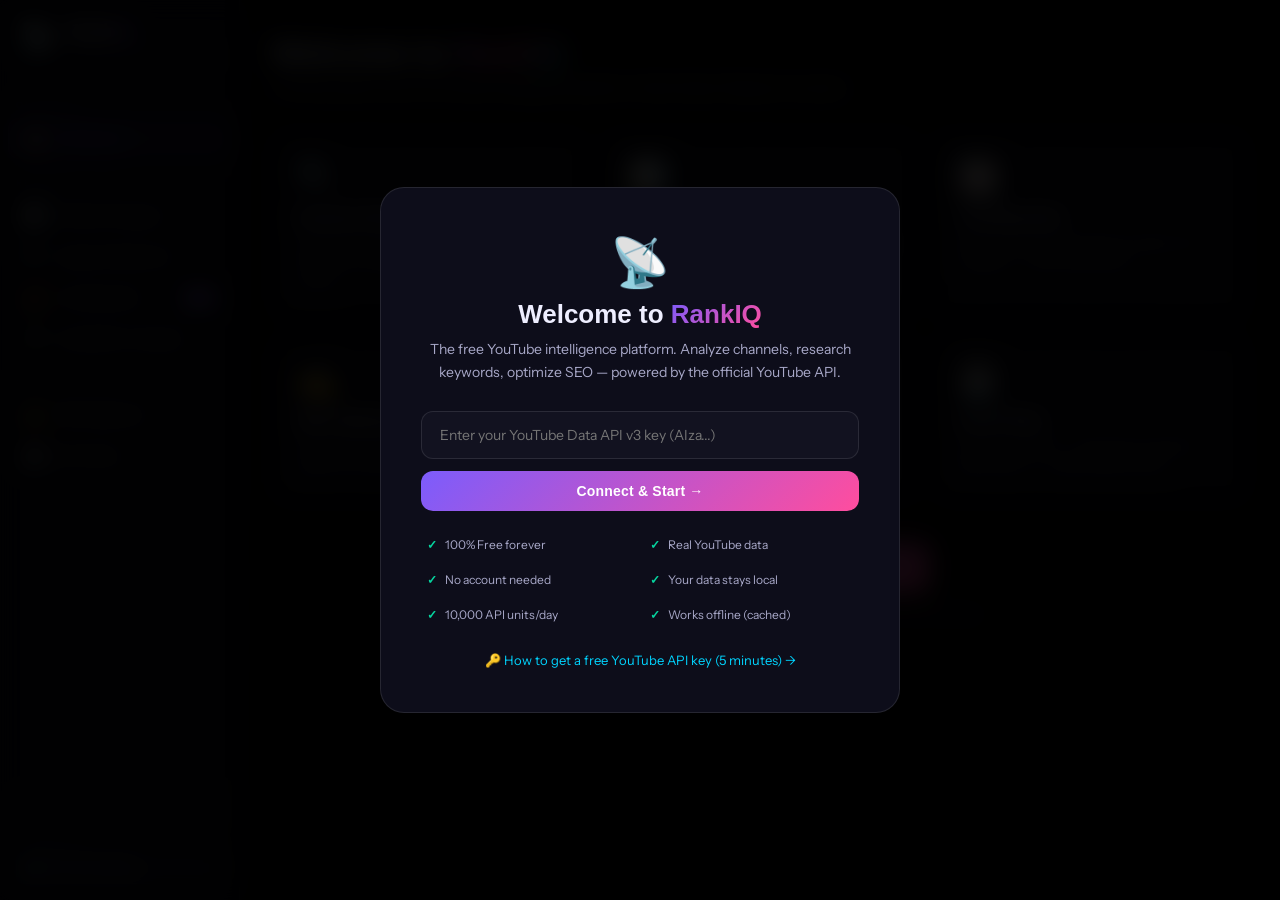
==== commit 10a9d1b0: "Add files via upload" ====
--- a/index.html
+++ b/index.html
@@ -3,303 +3,249 @@
 <head>
 <meta charset="UTF-8">
 <meta name="viewport" content="width=device-width, initial-scale=1.0">
-<title>TubeIntel — YouTube Channel Intelligence</title>
+<title>RankIQ — YouTube Intelligence Platform</title>
+<meta name="description" content="Free YouTube SEO, keyword research, channel analysis, and ranking tools. Like VidIQ and TubeBuddy — but completely free.">
 <link rel="icon" href="data:image/svg+xml,<svg xmlns='http://www.w3.org/2000/svg' viewBox='0 0 100 100'><text y='.9em' font-size='90'>📡</text></svg>">
-<link href="https://fonts.googleapis.com/css2?family=Syne:wght@400;700;800&family=DM+Sans:wght@300;400;500;600&display=swap" rel="stylesheet">
-<link rel="stylesheet" href="css/style.css">
+<link rel="preconnect" href="https://fonts.googleapis.com">
+<link rel="preconnect" href="https://fonts.gstatic.com" crossorigin>
+<link href="https://fonts.googleapis.com/css2?family=Cabinet+Grotesk:wght@400;500;700;800;900&family=Instrument+Sans:wght@400;500;600&display=swap" rel="stylesheet">
+<link rel="stylesheet" href="css/main.css">
 </head>
 <body>
 
-<!-- ===== API KEY MODAL ===== -->
-<div id="setupModal" class="modal-overlay">
-  <div class="modal-box">
-    <div class="modal-icon">🔑</div>
-    <h2>Enter Your YouTube API Key</h2>
-    <p>Your key is stored only in your browser — never sent to any server.</p>
-    <input type="text" id="apiKeyInput" class="modal-input" placeholder="AIza... (YouTube Data API v3 Key)"
-      onkeydown="if(event.key==='Enter') saveApiKey()">
-    <button class="btn-primary" onclick="saveApiKey()">Connect →</button>
-    <a href="#" onclick="showGuide()" class="modal-link">How to get a free API key? →</a>
+<!-- ═══════════ SETUP MODAL ═══════════ -->
+<div id="setup-modal">
+  <div class="sm-box">
+    <div class="sm-logo">📡</div>
+    <div class="sm-title">Welcome to <span style="background:linear-gradient(135deg,#7C5CFC,#FF4D9E);-webkit-background-clip:text;-webkit-text-fill-color:transparent">RankIQ</span></div>
+    <div class="sm-sub">The free YouTube intelligence platform. Analyze channels, research keywords, optimize SEO — powered by the official YouTube API.</div>
+    <input type="password" id="setup-key-input" class="sm-input" placeholder="Enter your YouTube Data API v3 key (AIza...)">
+    <button class="btn-primary" style="width:100%;justify-content:center" onclick="setupSaveKey()">Connect & Start →</button>
+    <div class="sm-features">
+      <div class="sm-feat">100% Free forever</div>
+      <div class="sm-feat">Real YouTube data</div>
+      <div class="sm-feat">No account needed</div>
+      <div class="sm-feat">Your data stays local</div>
+      <div class="sm-feat">10,000 API units/day</div>
+      <div class="sm-feat">Works offline (cached)</div>
+    </div>
+    <a class="sm-guide-link" onclick="$('setup-modal').classList.remove('visible');$('api-guide').classList.add('visible')">
+      🔑 How to get a free YouTube API key (5 minutes) →
+    </a>
   </div>
 </div>
 
-<!-- ===== API GUIDE MODAL ===== -->
-<div id="guideModal" class="modal-overlay" style="display:none">
-  <div class="modal-box" style="max-width:560px">
-    <h2>📋 Get Your Free YouTube API Key</h2>
+<!-- ═══════════ API GUIDE ═══════════ -->
+<div id="api-guide">
+  <div class="ag-box">
+    <h2>🔑 Get Your Free YouTube API Key</h2>
     <div class="steps-list">
-      <div class="step-item"><div class="step-num">1</div><div class="step-text"><strong>Open Google Console:</strong><br><a href="https://console.cloud.google.com" target="_blank" class="ext-link">console.cloud.google.com</a></div></div>
-      <div class="step-item"><div class="step-num">2</div><div class="step-text"><strong>Create New Project:</strong><br>"Select Project" → "New Project" → Name it "TubeIntel" → Create</div></div>
-      <div class="step-item"><div class="step-num">3</div><div class="step-text"><strong>Enable YouTube API:</strong><br>"APIs & Services" → "Library" → Search "YouTube Data API v3" → Enable</div></div>
-      <div class="step-item"><div class="step-num">4</div><div class="step-text"><strong>Create API Key:</strong><br>"APIs & Services" → "Credentials" → "Create Credentials" → "API Key"</div></div>
-      <div class="step-item"><div class="step-num">5</div><div class="step-text"><strong>Copy & Paste:</strong><br>Copy the key starting with "AIza..." and paste it here.</div></div>
-    </div>
-    <div class="guide-note">💡 Free quota: <strong>10,000 units/day</strong> — about 200 channel analyses per day. Completely free!</div>
-    <button class="btn-primary" onclick="closeGuide()">← Go Back</button>
+      <div class="step-item">
+        <div class="step-num">1</div>
+        <div class="step-text">
+          <strong>Open Google Cloud Console:</strong><br>
+          Go to <a href="https://console.cloud.google.com" target="_blank">console.cloud.google.com</a> — sign in with your Google account
+        </div>
+      </div>
+      <div class="step-item">
+        <div class="step-num">2</div>
+        <div class="step-text">
+          <strong>Create a New Project:</strong><br>
+          Click "Select Project" at the top → "New Project" → Name it "RankIQ" → Click Create
+        </div>
+      </div>
+      <div class="step-item">
+        <div class="step-num">3</div>
+        <div class="step-text">
+          <strong>Enable YouTube Data API v3:</strong><br>
+          Left menu → "APIs & Services" → "Library" → Search "YouTube Data API v3" → Click Enable
+        </div>
+      </div>
+      <div class="step-item">
+        <div class="step-num">4</div>
+        <div class="step-text">
+          <strong>Create API Key:</strong><br>
+          Left menu → "APIs & Services" → "Credentials" → "Create Credentials" → "API Key"
+        </div>
+      </div>
+      <div class="step-item">
+        <div class="step-num">5</div>
+        <div class="step-text">
+          <strong>Copy & Paste:</strong><br>
+          Copy the key that starts with "AIza..." and paste it in the RankIQ setup screen
+        </div>
+      </div>
+    </div>
+    <div class="guide-note">
+      💡 <strong>Free quota:</strong> 10,000 units/day — about 50-100 full channel analyses per day. Completely free, no billing required for this level.
+    </div>
+    <button class="btn-primary" style="width:100%;justify-content:center" onclick="$('api-guide').classList.remove('visible');$('setup-modal').classList.add('visible')">
+      ← Back to Setup
+    </button>
   </div>
 </div>
 
-<!-- ===== VIDEO IDEA MODAL ===== -->
-<div id="ideaModal" class="modal-overlay" style="display:none">
-  <div class="modal-box" style="max-width:700px;max-height:90vh;overflow-y:auto">
-    <div style="display:flex;justify-content:space-between;align-items:center;margin-bottom:20px">
-      <h2 style="margin:0">🎬 Video Idea Details</h2>
-      <button onclick="closeIdeaModal()" style="background:var(--surface2);border:none;color:var(--muted);font-size:20px;cursor:pointer;padding:6px 12px;border-radius:8px">✕</button>
-    </div>
-    <div id="ideaModalContent"></div>
-  </div>
-</div>
-
-<!-- ===== HEADER ===== -->
-<header>
-  <div class="header-inner">
-    <div class="logo">
-      <div class="logo-mark">📡</div>
+<!-- ═══════════ SIDEBAR ═══════════ -->
+<aside id="sidebar">
+  <div class="sidebar-logo">
+    <div class="sl-icon">📡</div>
+    <div>
+      <div class="sl-name">Rank<span>IQ</span></div>
+      <div class="sl-tag">YouTube Intelligence</div>
+    </div>
+  </div>
+
+  <nav class="sidebar-nav">
+    <div class="nav-section">Overview</div>
+    <button class="nav-link" data-page="dashboard" onclick="Router.go('dashboard')">
+      <span class="nav-icon">🏠</span> Dashboard
+    </button>
+
+    <div class="nav-section">Research Tools</div>
+    <button class="nav-link" data-page="channel" onclick="Router.go('channel')">
+      <span class="nav-icon">📊</span> Channel Analyzer
+    </button>
+    <button class="nav-link" data-page="keywords" onclick="Router.go('keywords')">
+      <span class="nav-icon">🔍</span> Keyword Research
+    </button>
+    <button class="nav-link" data-page="trending" onclick="Router.go('trending')">
+      <span class="nav-icon">🔥</span> Trending Now
+      <span class="nav-badge">LIVE</span>
+    </button>
+    <button class="nav-link" data-page="compare" onclick="Router.go('compare')">
+      <span class="nav-icon">⚔️</span> Competitor Compare
+    </button>
+
+    <div class="nav-section">Creator Tools</div>
+    <button class="nav-link" data-page="seo" onclick="Router.go('seo')">
+      <span class="nav-icon">✍️</span> SEO Optimizer
+    </button>
+    <button class="nav-link" data-page="saved" onclick="Router.go('saved')">
+      <span class="nav-icon">💾</span> My Library
+    </button>
+  </nav>
+
+  <div class="sidebar-bottom">
+    <div class="quota-widget">
+      <div class="qw-header">
+        <span>API Quota</span>
+        <span id="quota-pct">0%</span>
+      </div>
+      <div class="qw-bar"><div id="quota-bar"></div></div>
+      <div id="quota-text">0 / 10,000 units used today</div>
+    </div>
+    <button class="api-key-btn" onclick="showKeySettings()">
+      <span>⚙️</span>
+      <span id="key-btn-text">API Key Settings</span>
+    </button>
+  </div>
+</aside>
+
+<!-- Mobile sidebar toggle -->
+<button id="sidebar-toggle" onclick="$('sidebar').classList.toggle('open')" style="display:none;position:fixed;top:16px;left:16px;z-index:200;background:var(--surface);border:1px solid var(--border);border-radius:10px;padding:8px 12px;color:var(--text);font-size:18px;cursor:pointer">☰</button>
+
+<!-- ═══════════ MAIN CONTENT ═══════════ -->
+<main id="main">
+
+  <!-- DASHBOARD -->
+  <div id="page-dashboard" class="page active"></div>
+
+  <!-- CHANNEL ANALYZER -->
+  <div id="page-channel" class="page"></div>
+
+  <!-- KEYWORD RESEARCH -->
+  <div id="page-keywords" class="page"></div>
+
+  <!-- TRENDING -->
+  <div id="page-trending" class="page"></div>
+
+  <!-- COMPARE -->
+  <div id="page-compare" class="page"></div>
+
+  <!-- SEO OPTIMIZER -->
+  <div id="page-seo" class="page"></div>
+
+  <!-- SAVED / LIBRARY -->
+  <div id="page-saved" class="page"></div>
+
+</main>
+
+<!-- ═══════════ MODAL OVERLAY ═══════════ -->
+<div id="modal-overlay" style="display:none"></div>
+
+<script src="js/core.js"></script>
+<script src="js/ui.js"></script>
+<script src="js/pages.js"></script>
+<script>
+// ─── Bootstrap ───────────────────────────────────
+function setupSaveKey() {
+  const k = ($('setup-key-input')?.value||'').trim();
+  if (!k.startsWith('AIza') || k.length < 30) { Toast.show('Invalid API key format','error'); return; }
+  RankIQ.setKey(k);
+  $('setup-modal').classList.remove('visible');
+  $('key-btn-text').textContent = '✓ API Key Connected';
+  Toast.show('✅ Connected! Welcome to RankIQ','success');
+  Router.go('dashboard');
+}
+
+function showKeySettings() {
+  if (RankIQ.hasKey()) {
+    Modal.open(`
       <div>
-        <div class="logo-name">TubeIntel</div>
-        <div class="logo-sub">YouTube Channel Intelligence</div>
-      </div>
-    </div>
-    <div class="header-right">
-      <div id="apiStatus" class="api-badge api-ok" style="display:none">✓ API Connected</div>
-      <button class="btn-ghost" onclick="changeKey()">⚙ API Key</button>
-    </div>
-  </div>
-</header>
-
-<!-- ===== NAV ===== -->
-<nav class="main-nav">
-  <button class="nav-tab active" onclick="showPage('search')" data-page="search">🔍 Search Channel</button>
-  <button class="nav-tab" onclick="showPage('channel')" data-page="channel" id="navChannel" style="display:none">📊 Channel Detail</button>
-  <button class="nav-tab" onclick="showPage('compare')" data-page="compare">⚔️ Compare</button>
-  <button class="nav-tab" onclick="showPage('mychannel')" data-page="mychannel">🚀 My Channel</button>
-  <button class="nav-tab" onclick="showPage('seo')" data-page="seo">✍️ SEO Optimizer</button>
-  <button class="nav-tab" onclick="showPage('saved')" data-page="saved">💾 Saved Data</button>
-</nav>
-
-<!-- ========================================
-     PAGE: SEARCH
-     ======================================== -->
-<div id="page-search" class="page active">
-  <div class="container">
-    <div class="hero">
-      <h1>Analyze Any YouTube Channel<br><span class="gradient-text">With Real Data</span></h1>
-      <p class="hero-sub">Real-time YouTube API data — subscribers, views, top videos, growth patterns, competitor gaps</p>
-    </div>
-    <div class="search-card">
-      <div class="search-row">
-        <input type="text" id="searchInput" class="search-input" placeholder="Enter channel name (e.g. Cocomelon, MrBeast, Super Simple Songs...)">
-        <button class="btn-primary" onclick="searchChannels()" id="searchBtn">Search →</button>
-      </div>
-      <div class="quick-picks">
-        <span class="quick-label">Quick search:</span>
-        <button class="qbtn" onclick="quickSearch('Cocomelon')">Cocomelon</button>
-        <button class="qbtn" onclick="quickSearch('Super Simple Songs')">Super Simple Songs</button>
-        <button class="qbtn" onclick="quickSearch('Gracie Corner')">Gracie's Corner</button>
-        <button class="qbtn" onclick="quickSearch('BabaSharo TV')">BabaSharo TV</button>
-        <button class="qbtn" onclick="quickSearch('Ms Rachel Songs')">Ms. Rachel</button>
-        <button class="qbtn" onclick="quickSearch('Pinkfong')">Pinkfong</button>
-      </div>
-    </div>
-    <div id="searchLoading" class="loading-state" style="display:none"><div class="spinner"></div><p>Searching YouTube...</p></div>
-    <div id="searchError" class="error-box" style="display:none"></div>
-    <div id="searchResults" class="results-grid"></div>
-  </div>
-</div>
-
-<!-- ========================================
-     PAGE: CHANNEL DETAIL
-     ======================================== -->
-<div id="page-channel" class="page">
-  <div class="container">
-    <div style="display:flex;align-items:center;gap:12px;margin-bottom:24px">
-      <button class="back-btn" onclick="showPage('search')">← Back</button>
-      <button class="btn-secondary" onclick="saveCurrentChannel()" id="saveChannelBtn">💾 Save Channel</button>
-    </div>
-    <div id="channelHeader" class="channel-hero"></div>
-    <div id="statsRow" class="stats-row"></div>
-    <div class="inner-tabs">
-      <button class="itab active" onclick="showInnerTab('videos')">📹 Videos</button>
-      <button class="itab" onclick="showInnerTab('insights')">💡 Insights</button>
-      <button class="itab" onclick="showInnerTab('ideas')">🎬 Video Ideas</button>
-      <button class="itab" onclick="showInnerTab('growth')">📈 Growth Tips</button>
-    </div>
-    <div id="itab-videos" class="inner-panel active">
-      <div id="videoLoading" class="loading-state" style="display:none"><div class="spinner"></div><p>Loading videos...</p></div>
-      <div id="videoGrid" class="video-grid"></div>
-    </div>
-    <div id="itab-insights" class="inner-panel">
-      <div id="insightsPanel" class="insights-content"></div>
-    </div>
-    <div id="itab-ideas" class="inner-panel">
-      <div id="ideasPanel" class="ideas-grid"></div>
-    </div>
-    <div id="itab-growth" class="inner-panel">
-      <div id="growthPanel" class="growth-content"></div>
-    </div>
-  </div>
-</div>
-
-<!-- ========================================
-     PAGE: COMPARE
-     ======================================== -->
-<div id="page-compare" class="page">
-  <div class="container">
-    <div class="page-title">⚔️ <span class="gradient-text">Compare Two Channels</span></div>
-    <p style="color:var(--muted);margin-bottom:28px;font-size:14px">Side-by-side real data comparison — find who is winning and why</p>
-    <div class="compare-inputs">
-      <div class="compare-search-box">
-        <label>Channel 1</label>
-        <div class="search-row">
-          <input type="text" class="search-input" id="cmpInput1" placeholder="Channel name...">
-          <button class="btn-secondary" onclick="searchForCompare(1)">Find</button>
-        </div>
-        <div id="cmpResult1" class="cmp-mini-result"></div>
-      </div>
-      <div class="vs-badge">VS</div>
-      <div class="compare-search-box">
-        <label>Channel 2</label>
-        <div class="search-row">
-          <input type="text" class="search-input" id="cmpInput2" placeholder="Channel name...">
-          <button class="btn-secondary" onclick="searchForCompare(2)">Find</button>
-        </div>
-        <div id="cmpResult2" class="cmp-mini-result"></div>
-      </div>
-    </div>
-    <button class="btn-primary" id="compareBtn" onclick="runCompare()" style="width:100%;justify-content:center;margin-top:20px" disabled>⚔️ Compare Now</button>
-    <div id="compareLoading" class="loading-state" style="display:none"><div class="spinner"></div><p>Fetching data for both channels...</p></div>
-    <div id="compareResults"></div>
-  </div>
-</div>
-
-<!-- ========================================
-     PAGE: MY CHANNEL
-     ======================================== -->
-<div id="page-mychannel" class="page">
-  <div class="container">
-    <div class="wow-hero">
-      <div class="wow-badge">🚀 My Channel Dashboard</div>
-      <h2>Your Channel — <span class="gradient-text">Full Analysis & Growth Plan</span></h2>
-      <p>Enter your channel URL or name to get real data, next video suggestions, and a personalized action plan</p>
-    </div>
-
-    <div id="mySetup">
-      <div class="search-card">
-        <label class="field-label">Your YouTube Channel URL or Name</label>
-        <div class="search-row">
-          <input type="text" class="search-input" id="myChannelInput"
-            placeholder="e.g. youtube.com/@YourChannel or just 'Channel Name'"
-            onkeydown="if(event.key==='Enter') loadMyChannel()">
-          <button class="btn-primary" onclick="loadMyChannel()">Analyze My Channel</button>
-        </div>
-        <div class="quick-picks" style="margin-top:12px">
-          <span class="quick-label">Saved channels:</span>
-          <div id="savedChannelBtns" style="display:inline-flex;gap:8px;flex-wrap:wrap"></div>
-        </div>
-      </div>
-    </div>
-
-    <div id="myDash" style="display:none">
-      <div style="display:flex;gap:10px;margin-bottom:20px;flex-wrap:wrap;align-items:center">
-        <button class="back-btn" onclick="resetMyChannel()">← Change Channel</button>
-        <button class="btn-secondary" onclick="saveMyChannel()" style="font-size:13px">💾 Save This Channel</button>
-        <button class="btn-secondary" onclick="refreshMyChannel()" style="font-size:13px">🔄 Refresh Data</button>
-      </div>
-      <div id="myChannelHero" class="channel-hero" style="margin-bottom:20px"></div>
-      <div id="myStatsRow" class="stats-row"></div>
-      <div class="inner-tabs" style="margin-top:24px">
-        <button class="itab active" onclick="showMyTab('videos')">📹 My Videos</button>
-        <button class="itab" onclick="showMyTab('nextideas')">🎬 Next Video Ideas</button>
-        <button class="itab" onclick="showMyTab('action')">✅ Action Plan</button>
-        <button class="itab" onclick="showMyTab('seotools')">✍️ SEO Tools</button>
-      </div>
-      <div id="mytab-videos" class="inner-panel active">
-        <div id="myVideoGrid" class="video-grid"></div>
-      </div>
-      <div id="mytab-nextideas" class="inner-panel">
-        <div id="myNextIdeas"></div>
-      </div>
-      <div id="mytab-action" class="inner-panel">
-        <div id="myActionPlan" class="action-plan"></div>
-      </div>
-      <div id="mytab-seotools" class="inner-panel">
-        <div id="mySeoTools"></div>
-      </div>
-    </div>
-  </div>
-</div>
-
-<!-- ========================================
-     PAGE: SEO OPTIMIZER
-     ======================================== -->
-<div id="page-seo" class="page">
-  <div class="container">
-    <div class="page-title">✍️ <span class="gradient-text">SEO Optimizer</span></div>
-    <p style="color:var(--muted);margin-bottom:28px;font-size:14px">Enter your video topic → get optimized title, description & tags based on what's actually trending on YouTube</p>
-
-    <div class="search-card">
-      <label class="field-label">Your Video Topic</label>
-      <div class="search-row" style="margin-bottom:14px">
-        <input type="text" class="search-input" id="seoTopicInput" placeholder="e.g. Body Parts Song for Kids, Animal Sounds, Colors for Toddlers...">
-        <button class="btn-primary" onclick="runSeoOptimizer()" id="seoBtn">Generate →</button>
-      </div>
-      <div style="display:flex;gap:12px;flex-wrap:wrap">
-        <div style="flex:1;min-width:200px">
-          <label class="field-label" style="margin-bottom:6px">Channel Niche</label>
-          <select id="seoNiche" class="search-input" style="cursor:pointer">
-            <option value="kids education">Kids Education</option>
-            <option value="nursery rhymes">Nursery Rhymes</option>
-            <option value="kids songs">Kids Songs & Music</option>
-            <option value="toddler learning">Toddler Learning</option>
-            <option value="kids animation">Kids Animation</option>
-          </select>
-        </div>
-        <div style="flex:1;min-width:200px">
-          <label class="field-label" style="margin-bottom:6px">Your Draft Title (optional)</label>
-          <input type="text" class="search-input" id="seoDraftTitle" placeholder="Your current title idea...">
-        </div>
-      </div>
-    </div>
-
-    <div id="seoLoading" class="loading-state" style="display:none"><div class="spinner"></div><p>Fetching trending data & generating optimized content...</p></div>
-    <div id="seoResults"></div>
-
-    <!-- Saved SEO History -->
-    <div id="seoHistory" style="margin-top:32px"></div>
-  </div>
-</div>
-
-<!-- ========================================
-     PAGE: SAVED DATA
-     ======================================== -->
-<div id="page-saved" class="page">
-  <div class="container">
-    <div class="page-title">💾 <span class="gradient-text">Saved Data & Intelligence</span></div>
-    <p style="color:var(--muted);margin-bottom:24px;font-size:14px">All your analyzed channels, SEO results, and insights — saved in your browser</p>
-
-    <div class="inner-tabs" style="margin-bottom:20px">
-      <button class="itab active" onclick="showSavedTab('channels')">📊 Saved Channels</button>
-      <button class="itab" onclick="showSavedTab('seohistory')">✍️ SEO History</button>
-      <button class="itab" onclick="showSavedTab('notes')">📝 My Notes</button>
-    </div>
-    <div id="savedtab-channels" class="inner-panel active"><div id="savedChannelsList"></div></div>
-    <div id="savedtab-seohistory" class="inner-panel"><div id="savedSeoList"></div></div>
-    <div id="savedtab-notes" class="inner-panel">
-      <div class="search-card">
-        <label class="field-label">Add a Note</label>
-        <textarea id="noteInput" class="search-input" style="min-height:80px;resize:vertical" placeholder="Write your strategy notes, video ideas, observations..."></textarea>
-        <button class="btn-primary" onclick="saveNote()" style="margin-top:10px">Save Note</button>
-      </div>
-      <div id="notesList" style="margin-top:16px"></div>
-    </div>
-
-    <div style="margin-top:32px;padding:16px;background:rgba(239,71,111,0.06);border:1px solid rgba(239,71,111,0.15);border-radius:12px">
-      <button onclick="clearAllData()" style="background:rgba(239,71,111,0.15);border:1px solid rgba(239,71,111,0.3);color:var(--red);padding:8px 20px;border-radius:8px;cursor:pointer;font-size:13px">🗑️ Clear All Saved Data</button>
-      <span style="font-size:12px;color:var(--muted);margin-left:12px">This will delete all saved channels, SEO history, and notes</span>
-    </div>
-  </div>
-</div>
-
-<script src="js/app.js"></script>
+        <p style="color:var(--text2);font-size:13px;margin-bottom:16px">Your API key is stored securely in your browser's localStorage. It never leaves your device.</p>
+        <div style="display:flex;gap:8px;margin-bottom:16px">
+          <input id="key-update-input" class="form-input" type="password" value="${RankIQ.esc(RankIQ.getKey())}" style="flex:1">
+          <button class="btn-primary" onclick="updateKey()" style="padding:10px 20px">Update</button>
+        </div>
+        <button class="btn-danger" onclick="if(confirm('Remove API key?')){RankIQ.setKey('');Modal.close();$('setup-modal').classList.add('visible')}">Remove Key</button>
+      </div>`, { title: '⚙️ API Key Settings' });
+  } else {
+    $('setup-modal').classList.add('visible');
+  }
+}
+
+function updateKey() {
+  const k = ($('key-update-input')?.value||'').trim();
+  if (!k.startsWith('AIza')) { Toast.show('Invalid key format','error'); return; }
+  RankIQ.setKey(k);
+  Modal.close();
+  Toast.show('✅ API key updated!','success');
+}
+
+// Update quota display
+RankIQ.on('quotaUpdate', (q) => {
+  const el = $('quota-bar');
+  const txt = $('quota-text');
+  const pct = $('quota-pct');
+  if (el) el.style.width = q.pct + '%';
+  if (txt) txt.textContent = `${q.used.toLocaleString()} / 10,000 units used today`;
+  if (pct) pct.textContent = q.pct.toFixed(0) + '%';
+});
+
+// Apply 'is-active' not 'active' for sidebar nav items
+// (Router uses is-active on [data-page] buttons)
+document.querySelectorAll('.nav-link').forEach(btn => {
+  // nav links use data-page to match page name
+});
+
+// Keyboard nav
+document.addEventListener('keydown', e => {
+  if (e.key === 'Escape') { Modal.close(); $('setup-modal').classList.remove('visible'); }
+});
+
+// Connected state
+if (RankIQ.hasKey()) {
+  $('key-btn-text').textContent = '✓ API Key Connected';
+}
+
+// Sidebar toggle show on mobile
+if (window.innerWidth < 768) {
+  $('sidebar-toggle').style.display = 'flex';
+}
+window.addEventListener('resize', () => {
+  $('sidebar-toggle').style.display = window.innerWidth < 768 ? 'flex' : 'none';
+});
+</script>
 </body>
 </html>
+<!-- This file already has closing tags - appending nothing -->
--- a/css/main.css
+++ b/css/main.css
@@ -0,0 +1,569 @@
+/* ═══════════════════════════════════════════════════
+   RankIQ — Design System
+   Theme: Dark Premium / Data-Forward / Tool-Grade
+═══════════════════════════════════════════════════ */
+
+@import url('https://fonts.googleapis.com/css2?family=Cabinet+Grotesk:wght@400;500;700;800;900&family=Instrument+Sans:wght@400;500;600&display=swap');
+
+:root {
+  --bg:       #050508;
+  --bg2:      #0A0A12;
+  --surface:  #0D0D1A;
+  --surface2: #121220;
+  --surface3: #181828;
+  --surface4: #1F1F35;
+  --border:   rgba(255,255,255,0.06);
+  --border2:  rgba(255,255,255,0.1);
+  --text:     #EEEEFF;
+  --text2:    #A8A8C8;
+  --muted:    #5A5A80;
+  --accent:   #7C5CFC;
+  --accent2:  #FF4D9E;
+  --accent3:  #00D4FF;
+  --gold:     #FFD166;
+  --green:    #06D6A0;
+  --red:      #EF476F;
+  --orange:   #FF9F1C;
+  --sidebar-w: 240px;
+  --header-h:  56px;
+}
+
+*, *::before, *::after { box-sizing: border-box; margin: 0; padding: 0; }
+html { scroll-behavior: smooth; font-size: 14px; }
+
+body {
+  background: var(--bg);
+  color: var(--text);
+  font-family: 'Instrument Sans', sans-serif;
+  min-height: 100vh;
+  display: flex;
+  overflow-x: hidden;
+}
+
+/* Noise texture overlay */
+body::before {
+  content: '';
+  position: fixed; inset: 0; z-index: 0; pointer-events: none;
+  background-image: url("data:image/svg+xml,%3Csvg viewBox='0 0 256 256' xmlns='http://www.w3.org/2000/svg'%3E%3Cfilter id='noise'%3E%3CfeTurbulence type='fractalNoise' baseFrequency='0.9' numOctaves='4' stitchTiles='stitch'/%3E%3C/filter%3E%3Crect width='100%25' height='100%25' filter='url(%23noise)' opacity='0.03'/%3E%3C/svg%3E");
+  opacity: 0.4;
+}
+
+/* ════════════ SCROLLBAR ════════════ */
+::-webkit-scrollbar { width: 4px; height: 4px; }
+::-webkit-scrollbar-track { background: transparent; }
+::-webkit-scrollbar-thumb { background: var(--surface4); border-radius: 4px; }
+::-webkit-scrollbar-thumb:hover { background: var(--accent); }
+
+/* ════════════ SIDEBAR ════════════ */
+#sidebar {
+  width: var(--sidebar-w);
+  min-height: 100vh;
+  background: var(--surface);
+  border-right: 1px solid var(--border);
+  display: flex;
+  flex-direction: column;
+  position: fixed;
+  left: 0; top: 0; bottom: 0;
+  z-index: 100;
+  transition: transform 0.3s ease;
+}
+
+.sidebar-logo {
+  padding: 20px 20px 16px;
+  display: flex; align-items: center; gap: 12px;
+  border-bottom: 1px solid var(--border);
+}
+.sl-icon { font-size: 28px; line-height: 1; }
+.sl-name { font-family: 'Cabinet Grotesk', sans-serif; font-size: 20px; font-weight: 900; letter-spacing: -0.5px; }
+.sl-name span { color: var(--accent); }
+.sl-tag { font-size: 9px; color: var(--muted); text-transform: uppercase; letter-spacing: 2px; }
+
+.sidebar-nav { padding: 12px 0; flex: 1; overflow-y: auto; }
+
+.nav-section { padding: 16px 16px 6px; font-size: 9px; color: var(--muted); text-transform: uppercase; letter-spacing: 2px; font-weight: 700; }
+
+[data-page] {
+  display: flex; align-items: center; gap: 12px;
+  padding: 10px 16px; margin: 2px 8px;
+  border-radius: 10px; cursor: pointer;
+  font-size: 13px; font-weight: 600; color: var(--text2);
+  border: none; background: transparent; width: calc(100% - 16px);
+  text-align: left; transition: all 0.15s;
+}
+[data-page]:hover { background: var(--surface3); color: var(--text); }
+[data-page].is-active { background: rgba(124,92,252,0.15); color: var(--accent); border: 1px solid rgba(124,92,252,0.2); }
+[data-page].is-active .nav-icon { filter: none; }
+.nav-icon { font-size: 16px; flex-shrink: 0; }
+.nav-badge { margin-left: auto; background: var(--accent); color: white; font-size: 9px; font-weight: 800; padding: 2px 6px; border-radius: 20px; }
+
+.sidebar-bottom { border-top: 1px solid var(--border); padding: 16px; }
+.quota-widget { }
+.qw-header { display: flex; justify-content: space-between; font-size: 11px; color: var(--muted); margin-bottom: 8px; }
+.qw-bar { height: 4px; background: var(--surface3); border-radius: 4px; overflow: hidden; }
+#quota-bar { height: 100%; background: linear-gradient(90deg, var(--green), var(--gold)); border-radius: 4px; width: 0%; transition: width 0.5s ease; }
+#quota-text { font-size: 10px; color: var(--muted); margin-top: 4px; }
+
+.api-key-btn {
+  margin-top: 10px; width: 100%; padding: 8px; border-radius: 8px;
+  background: var(--surface3); border: 1px solid var(--border);
+  color: var(--text2); font-size: 12px; cursor: pointer; transition: all 0.2s;
+  display: flex; align-items: center; gap: 6px;
+}
+.api-key-btn:hover { border-color: var(--accent); color: var(--accent); }
+
+/* ════════════ MAIN CONTENT ════════════ */
+#main {
+  flex: 1;
+  margin-left: var(--sidebar-w);
+  min-height: 100vh;
+  position: relative; z-index: 1;
+}
+
+.page { display: none; min-height: 100vh; }
+.page.active { display: block; animation: pageIn 0.25s ease; }
+@keyframes pageIn { from { opacity:0; transform:translateY(8px); } to { opacity:1; transform:translateY(0); } }
+
+.page-inner { max-width: 1280px; margin: 0 auto; padding: 36px 32px 60px; }
+
+.page-head { margin-bottom: 32px; }
+.page-title { font-family: 'Cabinet Grotesk', sans-serif; font-size: 32px; font-weight: 900; letter-spacing: -0.5px; line-height: 1.1; margin-bottom: 6px; }
+.grad { background: linear-gradient(135deg, var(--accent), var(--accent2), var(--accent3)); -webkit-background-clip: text; -webkit-text-fill-color: transparent; background-clip: text; }
+.page-sub { color: var(--text2); font-size: 15px; line-height: 1.5; }
+
+/* ════════════ SETUP MODAL ════════════ */
+#setup-modal {
+  position: fixed; inset: 0; background: rgba(0,0,0,0.92);
+  backdrop-filter: blur(12px); z-index: 9000;
+  display: none; align-items: center; justify-content: center; padding: 20px;
+}
+#setup-modal.visible { display: flex; animation: fadeIn 0.25s ease; }
+.sm-box {
+  background: var(--surface);
+  border: 1px solid var(--border2);
+  border-radius: 24px; padding: 44px 40px;
+  max-width: 520px; width: 100%; text-align: center;
+  position: relative;
+}
+.sm-logo { font-size: 48px; margin-bottom: 8px; }
+.sm-title { font-family: 'Cabinet Grotesk', sans-serif; font-size: 26px; font-weight: 900; margin-bottom: 8px; }
+.sm-sub { color: var(--text2); font-size: 14px; margin-bottom: 28px; line-height: 1.6; }
+.sm-input { width: 100%; background: var(--surface2); border: 1.5px solid var(--border2); border-radius: 12px; padding: 14px 18px; color: var(--text); font-family: 'Instrument Sans', sans-serif; font-size: 14px; outline: none; margin-bottom: 12px; transition: border-color 0.2s; }
+.sm-input:focus { border-color: var(--accent); }
+.sm-features { display: grid; grid-template-columns: 1fr 1fr; gap: 8px; margin: 20px 0 24px; text-align: left; }
+.sm-feat { display: flex; align-items: center; gap: 8px; font-size: 12px; color: var(--text2); padding: 6px; }
+.sm-feat::before { content: '✓'; color: var(--green); font-weight: 700; }
+.sm-guide-link { color: var(--accent3); font-size: 13px; cursor: pointer; text-decoration: none; display: block; margin-top: 14px; }
+.sm-guide-link:hover { text-decoration: underline; }
+
+/* API Guide */
+#api-guide {
+  position: fixed; inset: 0; background: rgba(0,0,0,0.92);
+  backdrop-filter: blur(12px); z-index: 9100;
+  display: none; align-items: center; justify-content: center; padding: 20px;
+}
+#api-guide.visible { display: flex; }
+.ag-box {
+  background: var(--surface); border: 1px solid var(--border2);
+  border-radius: 24px; padding: 36px; max-width: 560px; width: 100%;
+  max-height: 90vh; overflow-y: auto;
+}
+.ag-box h2 { font-family: 'Cabinet Grotesk', sans-serif; font-size: 22px; font-weight: 900; margin-bottom: 20px; }
+.steps-list { }
+.step-item { display: flex; gap: 14px; padding: 14px 0; border-bottom: 1px solid var(--border); }
+.step-item:last-child { border: none; }
+.step-num { width: 30px; height: 30px; background: linear-gradient(135deg, var(--accent), var(--accent2)); border-radius: 50%; display: flex; align-items: center; justify-content: center; font-size: 13px; font-weight: 800; flex-shrink: 0; }
+.step-text { font-size: 13px; color: var(--text2); line-height: 1.7; }
+.step-text strong { color: var(--text); }
+.step-text a { color: var(--accent3); }
+.guide-note { background: rgba(255,209,102,0.08); border: 1px solid rgba(255,209,102,0.2); border-radius: 10px; padding: 12px 16px; font-size: 13px; color: var(--text2); margin: 20px 0; }
+.guide-note strong { color: var(--gold); }
+
+/* ════════════ BUTTONS ════════════ */
+.btn-primary {
+  background: linear-gradient(135deg, var(--accent), var(--accent2));
+  border: none; border-radius: 12px; padding: 12px 24px;
+  color: white; font-family: 'Cabinet Grotesk', sans-serif;
+  font-size: 14px; font-weight: 800; cursor: pointer;
+  display: inline-flex; align-items: center; gap: 8px;
+  transition: all 0.2s; white-space: nowrap; letter-spacing: 0.2px;
+}
+.btn-primary:hover { transform: translateY(-2px); box-shadow: 0 8px 24px rgba(124,92,252,0.4); }
+.btn-primary:disabled { opacity: 0.4; cursor: not-allowed; transform: none; box-shadow: none; }
+.btn-primary.btn-lg { padding: 16px 36px; font-size: 16px; border-radius: 14px; }
+
+.btn-ghost-sm {
+  background: var(--surface3); border: 1px solid var(--border);
+  border-radius: 8px; padding: 6px 14px; color: var(--text2);
+  font-family: 'Instrument Sans', sans-serif; font-size: 12px;
+  font-weight: 600; cursor: pointer; white-space: nowrap; transition: all 0.2s;
+  display: inline-flex; align-items: center; gap: 6px;
+}
+.btn-ghost-sm:hover { border-color: var(--accent); color: var(--accent); }
+.btn-ghost-sm.btn-saved { border-color: var(--green); color: var(--green); background: rgba(6,214,160,0.08); }
+
+.btn-danger { background: rgba(239,71,111,0.12); border: 1px solid rgba(239,71,111,0.25); border-radius: 10px; padding: 9px 18px; color: var(--red); font-size: 13px; cursor: pointer; transition: all 0.2s; }
+.btn-danger:hover { background: rgba(239,71,111,0.2); }
+
+.copy-btn { background: var(--surface3); border: 1px solid var(--border); border-radius: 7px; padding: 4px 12px; font-size: 11px; font-weight: 700; color: var(--text2); cursor: pointer; transition: all 0.2s; flex-shrink: 0; white-space: nowrap; }
+.copy-btn:hover { border-color: var(--green); color: var(--green); }
+
+.del-btn { background: none; border: none; color: var(--muted); cursor: pointer; font-size: 13px; padding: 4px 8px; border-radius: 6px; transition: all 0.2s; flex-shrink: 0; }
+.del-btn:hover { color: var(--red); background: rgba(239,71,111,0.1); }
+
+/* ════════════ SEARCH BAR ════════════ */
+.search-bar-wrap { margin-bottom: 28px; }
+.search-bar {
+  display: flex; gap: 10px; align-items: center;
+  background: var(--surface); border: 1.5px solid var(--border);
+  border-radius: 14px; padding: 8px 8px 8px 16px;
+  transition: border-color 0.2s;
+}
+.search-bar:focus-within { border-color: rgba(124,92,252,0.4); }
+.sb-icon { font-size: 18px; flex-shrink: 0; }
+.sb-input { flex: 1; background: none; border: none; outline: none; color: var(--text); font-family: 'Instrument Sans', sans-serif; font-size: 14px; min-width: 0; }
+.sb-input::placeholder { color: var(--muted); }
+.sb-select { background: var(--surface2); border: 1px solid var(--border); border-radius: 8px; padding: 8px 12px; color: var(--text2); font-size: 13px; cursor: pointer; outline: none; }
+.sb-btn { background: linear-gradient(135deg, var(--accent), var(--accent2)); border: none; border-radius: 10px; padding: 10px 20px; color: white; font-family: 'Cabinet Grotesk', sans-serif; font-size: 13px; font-weight: 800; cursor: pointer; white-space: nowrap; transition: all 0.2s; }
+.sb-btn:hover { transform: translateY(-1px); box-shadow: 0 4px 16px rgba(124,92,252,0.4); }
+
+.quick-row { display: flex; align-items: center; gap: 8px; flex-wrap: wrap; margin-top: 12px; }
+.qr-label { font-size: 11px; color: var(--muted); text-transform: uppercase; letter-spacing: 1px; font-weight: 700; }
+.q-chip { background: var(--surface2); border: 1px solid var(--border); border-radius: 20px; padding: 4px 12px; font-size: 12px; color: var(--text2); cursor: pointer; transition: all 0.2s; white-space: nowrap; }
+.q-chip:hover { border-color: var(--accent3); color: var(--accent3); }
+.kw-chip { background: rgba(124,92,252,0.1); border: 1px solid rgba(124,92,252,0.25); border-radius: 20px; padding: 5px 12px; font-size: 12px; color: var(--accent); cursor: pointer; transition: all 0.2s; white-space: nowrap; display: inline-flex; align-items: center; gap: 4px; }
+
+/* ════════════ STAT CARDS ════════════ */
+.stats-row { display: grid; grid-template-columns: repeat(auto-fill, minmax(160px, 1fr)); gap: 12px; margin-bottom: 24px; }
+.stat-card {
+  background: var(--surface); border: 1px solid var(--border);
+  border-radius: 16px; padding: 18px 16px; text-align: center; transition: border-color 0.2s;
+}
+.stat-card:hover { border-color: var(--border2); }
+.sc-icon { font-size: 22px; margin-bottom: 8px; }
+.sc-val { font-family: 'Cabinet Grotesk', sans-serif; font-size: 26px; font-weight: 900; letter-spacing: -0.5px; }
+.sc-sub { font-size: 10px; color: var(--muted); margin: 2px 0; }
+.sc-label { font-size: 11px; color: var(--muted); text-transform: uppercase; letter-spacing: 1px; margin-top: 2px; }
+
+/* ════════════ TABS ════════════ */
+.tab-bar { display: flex; gap: 4px; background: var(--surface); border: 1px solid var(--border); border-radius: 12px; padding: 4px; margin-bottom: 20px; overflow-x: auto; flex-wrap: nowrap; }
+.tab-bar::-webkit-scrollbar { height: 0; }
+.tab { flex-shrink: 0; background: none; border: none; border-radius: 9px; padding: 9px 16px; color: var(--muted); font-family: 'Instrument Sans', sans-serif; font-size: 13px; font-weight: 600; cursor: pointer; transition: all 0.15s; white-space: nowrap; }
+.tab:hover { color: var(--text2); }
+.tab.active { background: var(--surface3); color: var(--text); }
+.tab-panel { display: none; }
+.tab-panel.active { display: block; animation: fadeIn 0.2s ease; }
+
+/* ════════════ CHANNEL CARDS ════════════ */
+.results-grid { display: grid; grid-template-columns: repeat(auto-fill, minmax(320px, 1fr)); gap: 16px; }
+.ch-result-card {
+  background: var(--surface); border: 1px solid var(--border);
+  border-radius: 18px; padding: 20px; cursor: pointer; transition: all 0.2s;
+  animation: fadeUp 0.35s ease both;
+}
+.ch-result-card:hover { transform: translateY(-3px); border-color: rgba(124,92,252,0.3); box-shadow: 0 12px 40px rgba(124,92,252,0.08); }
+.crc-header { display: flex; gap: 14px; align-items: flex-start; margin-bottom: 16px; }
+.crc-img { width: 56px; height: 56px; border-radius: 50%; object-fit: cover; background: var(--surface3); flex-shrink: 0; }
+.crc-name { font-family: 'Cabinet Grotesk', sans-serif; font-size: 15px; font-weight: 800; margin-bottom: 2px; line-height: 1.3; }
+.crc-handle { font-size: 11px; color: var(--muted); margin-bottom: 6px; }
+.size-label { display: inline-block; font-size: 10px; font-weight: 700; padding: 2px 8px; border-radius: 10px; }
+.crc-stats { display: grid; grid-template-columns: 1fr 1fr 1fr; gap: 8px; margin-bottom: 12px; }
+.crc-stat { background: var(--surface2); border-radius: 10px; padding: 10px 8px; text-align: center; }
+.crs-val { font-family: 'Cabinet Grotesk', sans-serif; font-size: 16px; font-weight: 800; color: var(--gold); }
+.crs-lbl { font-size: 10px; color: var(--muted); text-transform: uppercase; letter-spacing: 0.5px; }
+.crc-desc { font-size: 12px; color: var(--muted); line-height: 1.5; display: -webkit-box; -webkit-line-clamp: 2; -webkit-box-orient: vertical; overflow: hidden; }
+.crc-footer { margin-top: 12px; font-size: 12px; color: var(--accent3); font-weight: 700; opacity: 0; transition: opacity 0.2s; }
+.ch-result-card:hover .crc-footer { opacity: 1; }
+
+/* ════════════ CHANNEL DETAIL ════════════ */
+.ch-detail { }
+.chd-header { display: flex; gap: 24px; align-items: flex-start; background: var(--surface); border: 1px solid var(--border); border-radius: 20px; padding: 28px 24px; margin-bottom: 20px; }
+.chd-avatar { width: 88px; height: 88px; border-radius: 50%; object-fit: cover; border: 3px solid var(--surface3); flex-shrink: 0; }
+.chd-info { flex: 1; min-width: 0; }
+.chd-name { font-family: 'Cabinet Grotesk', sans-serif; font-size: 26px; font-weight: 900; line-height: 1.1; margin-bottom: 4px; }
+.chd-handle { font-size: 13px; color: var(--muted); margin-bottom: 8px; }
+.chd-desc { font-size: 13px; color: var(--text2); line-height: 1.6; margin-bottom: 12px; }
+.chd-actions { display: flex; gap: 8px; flex-wrap: wrap; }
+.chd-score-block { text-align: center; flex-shrink: 0; }
+.csb-label { font-size: 10px; color: var(--muted); text-transform: uppercase; letter-spacing: 1px; margin-bottom: 8px; }
+.csb-grade { font-size: 12px; color: var(--text2); margin-top: 6px; }
+
+/* Score breakdown */
+.score-breakdown { background: var(--surface); border: 1px solid var(--border); border-radius: 16px; padding: 20px; margin-bottom: 24px; }
+.section-title { font-family: 'Cabinet Grotesk', sans-serif; font-size: 16px; font-weight: 800; margin-bottom: 14px; color: var(--text2); }
+.sb-row { display: flex; align-items: center; gap: 14px; padding: 10px 0; border-bottom: 1px solid var(--border); }
+.sb-row:last-child { border: none; }
+.sb-label { font-size: 13px; color: var(--text2); width: 180px; flex-shrink: 0; }
+.sb-val { font-family: 'Cabinet Grotesk', sans-serif; font-size: 18px; font-weight: 900; width: 40px; text-align: right; flex-shrink: 0; }
+.progress-bar { flex: 1; height: 6px; background: var(--surface3); border-radius: 6px; overflow: hidden; }
+.progress-fill { height: 100%; border-radius: 6px; transition: width 1.2s cubic-bezier(0.4,0,0.2,1); }
+.diff-bar-wrap { display: flex; align-items: center; }
+.diff-bar { flex: 1; height: 6px; background: var(--surface3); border-radius: 6px; overflow: hidden; }
+
+/* Analysis grid */
+.analysis-grid { display: grid; grid-template-columns: 1fr 1fr; gap: 16px; }
+.analysis-card { background: var(--surface); border: 1px solid var(--border); border-radius: 16px; padding: 20px; }
+.ac-wide { grid-column: 1 / -1; }
+.ac-title { font-family: 'Cabinet Grotesk', sans-serif; font-size: 15px; font-weight: 800; margin-bottom: 14px; }
+.metric-list { }
+.ml-row { display: flex; justify-content: space-between; padding: 8px 0; border-bottom: 1px solid var(--border); font-size: 13px; color: var(--text2); }
+.ml-row:last-child { border: none; }
+.ml-row strong { color: var(--text); }
+.top-vid-row { display: flex; gap: 12px; padding: 10px 0; border-bottom: 1px solid var(--border); cursor: pointer; transition: background 0.15s; border-radius: 8px; }
+.top-vid-row:last-child { border: none; }
+.top-vid-row:hover { background: var(--surface2); }
+.tvr-thumb { width: 64px; height: 48px; object-fit: cover; border-radius: 8px; flex-shrink: 0; }
+.tvr-info { flex: 1; min-width: 0; }
+.tvr-title { font-size: 12px; font-weight: 600; line-height: 1.4; margin-bottom: 4px; }
+.tvr-meta { font-size: 11px; color: var(--muted); }
+.opp-grid { display: grid; grid-template-columns: 1fr 1fr; gap: 12px; }
+.opp-item { background: var(--surface2); border-radius: 12px; padding: 14px; }
+.oi-icon { font-size: 20px; margin-bottom: 6px; }
+.oi-title { font-size: 13px; font-weight: 700; margin-bottom: 4px; }
+.oi-desc { font-size: 12px; color: var(--text2); line-height: 1.5; }
+
+/* Sort bar */
+.sort-bar { display: flex; justify-content: space-between; align-items: center; margin-bottom: 16px; }
+.sort-btn { background: var(--surface2); border: 1px solid var(--border); border-radius: 8px; padding: 6px 12px; font-size: 12px; font-weight: 600; color: var(--text2); cursor: pointer; transition: all 0.15s; }
+.sort-btn.active { background: rgba(124,92,252,0.15); border-color: rgba(124,92,252,0.3); color: var(--accent); }
+
+/* ════════════ VIDEO GRID ════════════ */
+.video-grid { display: grid; grid-template-columns: repeat(auto-fill, minmax(260px, 1fr)); gap: 16px; }
+.video-card { background: var(--surface); border: 1px solid var(--border); border-radius: 14px; overflow: hidden; cursor: pointer; transition: all 0.2s; animation: fadeUp 0.3s ease both; }
+.video-card:hover { transform: translateY(-3px); border-color: rgba(255,209,102,0.2); }
+.vc-thumb-wrap { position: relative; aspect-ratio: 16/9; background: var(--surface2); }
+.vc-thumb { width: 100%; height: 100%; object-fit: cover; display: block; }
+.vc-dur { position: absolute; bottom: 7px; right: 7px; background: rgba(0,0,0,0.88); color: white; font-size: 10px; font-weight: 700; padding: 2px 6px; border-radius: 5px; }
+.vc-rank { position: absolute; top: 7px; left: 7px; background: var(--gold); color: #111; font-size: 10px; font-weight: 900; padding: 2px 8px; border-radius: 5px; font-family: 'Cabinet Grotesk', sans-serif; }
+.vc-grade { position: absolute; top: 7px; right: 7px; font-size: 11px; font-weight: 800; padding: 2px 8px; border-radius: 5px; font-family: 'Cabinet Grotesk', sans-serif; }
+.vc-info { padding: 12px; }
+.vc-title { font-size: 12px; font-weight: 600; line-height: 1.4; margin-bottom: 8px; display: -webkit-box; -webkit-line-clamp: 2; -webkit-box-orient: vertical; overflow: hidden; }
+.vc-meta { display: flex; gap: 10px; flex-wrap: wrap; margin-bottom: 4px; }
+.vc-meta span { font-size: 11px; color: var(--text2); }
+.vc-er { font-size: 11px; font-weight: 600; }
+
+/* ════════════ IDEAS ════════════ */
+.ideas-banner { background: linear-gradient(135deg, rgba(124,92,252,0.08), rgba(255,77,158,0.08)); border: 1px solid rgba(124,92,252,0.15); border-radius: 12px; padding: 14px 18px; font-size: 13px; color: var(--text2); margin-bottom: 20px; }
+.ideas-grid { display: grid; grid-template-columns: repeat(auto-fill, minmax(280px, 1fr)); gap: 14px; }
+.idea-card { background: var(--surface); border: 1px solid var(--border); border-radius: 14px; padding: 18px; cursor: pointer; transition: all 0.2s; }
+.idea-card:hover { transform: translateY(-3px); border-color: rgba(124,92,252,0.3); }
+.ic-priority { display: inline-block; font-size: 10px; font-weight: 800; padding: 3px 10px; border-radius: 20px; margin-bottom: 10px; text-transform: uppercase; letter-spacing: 0.5px; }
+.icp-high { background: rgba(239,71,111,0.12); color: var(--red); }
+.icp-med { background: rgba(255,209,102,0.12); color: var(--gold); }
+.icp-low { background: rgba(6,214,160,0.12); color: var(--green); }
+.ic-title { font-family: 'Cabinet Grotesk', sans-serif; font-size: 14px; font-weight: 800; margin-bottom: 8px; line-height: 1.3; }
+.ic-why { font-size: 12px; color: var(--text2); line-height: 1.6; margin-bottom: 10px; }
+.ic-cta { font-size: 11px; color: var(--accent3); font-weight: 700; }
+
+/* SEO Modal */
+.seo-modal { }
+.sm-why { background: rgba(255,209,102,0.06); border: 1px solid rgba(255,209,102,0.15); border-radius: 10px; padding: 12px 16px; font-size: 13px; color: var(--text2); margin-bottom: 20px; line-height: 1.6; }
+.sm-section { margin-bottom: 20px; }
+.sm-label { font-size: 10px; color: var(--muted); text-transform: uppercase; letter-spacing: 2px; font-weight: 700; margin-bottom: 10px; }
+.sm-copy-box { background: var(--surface2); border: 1px solid var(--border); border-radius: 10px; padding: 14px 16px; font-size: 13px; line-height: 1.6; color: var(--text); margin-bottom: 8px; position: relative; display: flex; align-items: flex-start; gap: 12px; }
+.sm-best { border-color: rgba(255,209,102,0.3); background: rgba(255,209,102,0.04); }
+.sm-desc { white-space: pre-wrap; font-family: 'Instrument Sans', sans-serif; font-size: 12px; line-height: 1.7; color: var(--text2); flex: 1; }
+.best-badge { background: var(--gold); color: #111; font-size: 9px; font-weight: 900; padding: 2px 8px; border-radius: 4px; flex-shrink: 0; align-self: flex-start; margin-top: 2px; }
+.scr-text { flex: 1; }
+
+/* ════════════ KEYWORD PAGE ════════════ */
+.tracked-kws { display: flex; align-items: center; gap: 8px; flex-wrap: wrap; padding: 14px 18px; background: var(--surface); border: 1px solid var(--border); border-radius: 12px; }
+.kwo-overview, .kw-overview { display: flex; gap: 24px; align-items: flex-start; background: var(--surface); border: 1px solid var(--border); border-radius: 18px; padding: 24px; margin-bottom: 20px; }
+.kwo-main { flex: 1; }
+.kwo-keyword { font-family: 'Cabinet Grotesk', sans-serif; font-size: 28px; font-weight: 900; letter-spacing: -0.5px; margin-bottom: 6px; }
+.kwo-meta { font-size: 13px; color: var(--muted); margin-bottom: 12px; }
+.kwo-scores { display: flex; gap: 16px; flex-shrink: 0; }
+.kws-box { background: var(--surface2); border: 1px solid var(--border); border-radius: 12px; padding: 16px 20px; text-align: center; min-width: 100px; }
+.kws-label { font-size: 10px; color: var(--muted); text-transform: uppercase; letter-spacing: 1px; margin-bottom: 6px; }
+.kws-val { font-family: 'Cabinet Grotesk', sans-serif; font-size: 28px; font-weight: 900; margin-bottom: 4px; }
+.kw-diff-row { display: flex; align-items: center; gap: 12px; margin-bottom: 20px; }
+.kw-related { display: grid; grid-template-columns: repeat(auto-fill, minmax(280px, 1fr)); gap: 8px; }
+.kwr-item { display: flex; align-items: center; gap: 12px; background: var(--surface); border: 1px solid var(--border); border-radius: 10px; padding: 12px 16px; cursor: pointer; transition: all 0.2s; }
+.kwr-item:hover { border-color: var(--accent); }
+.kwr-icon { font-size: 14px; }
+.kwr-text { flex: 1; font-size: 13px; }
+.kwr-arrow { color: var(--muted); font-size: 14px; }
+
+/* ════════════ SEO PAGE ════════════ */
+.seo-layout { display: grid; grid-template-columns: 1fr 280px; gap: 24px; align-items: start; }
+.seo-main { }
+.seo-form-card { background: var(--surface); border: 1px solid var(--border); border-radius: 18px; padding: 24px; margin-bottom: 20px; }
+.seo-sidebar { position: sticky; top: 24px; }
+.ss-panel { background: var(--surface); border: 1px solid var(--border); border-radius: 14px; padding: 16px; }
+.ss-title { font-family: 'Cabinet Grotesk', sans-serif; font-size: 13px; font-weight: 800; margin-bottom: 12px; color: var(--text2); }
+.sh-item { padding: 10px 0; border-bottom: 1px solid var(--border); cursor: pointer; transition: all 0.15s; }
+.sh-item:last-child { border: none; }
+.sh-item:hover { padding-left: 4px; }
+.shi-topic { font-size: 13px; font-weight: 600; margin-bottom: 2px; }
+.shi-date { font-size: 11px; color: var(--muted); }
+.tip-list { }
+.tip-item { font-size: 12px; color: var(--text2); padding: 8px 0; border-bottom: 1px solid var(--border); line-height: 1.5; }
+.tip-item:last-child { border: none; }
+
+.seo-result { }
+.seo-section { background: var(--surface); border: 1px solid var(--border); border-radius: 16px; padding: 20px; margin-bottom: 16px; }
+.seo-sec-title { font-family: 'Cabinet Grotesk', sans-serif; font-size: 14px; font-weight: 800; margin-bottom: 14px; display: flex; align-items: center; justify-content: space-between; gap: 12px; }
+.seo-copy-row { background: var(--surface2); border: 1px solid var(--border); border-radius: 10px; padding: 12px 16px; font-size: 13px; line-height: 1.6; margin-bottom: 8px; display: flex; align-items: flex-start; gap: 12px; }
+.scr-best { border-color: rgba(255,209,102,0.3); background: rgba(255,209,102,0.04); }
+.seo-desc-box { background: var(--surface2); border: 1px solid var(--border); border-radius: 10px; padding: 16px; }
+.seo-desc-box pre { white-space: pre-wrap; font-family: 'Instrument Sans', sans-serif; font-size: 12px; line-height: 1.7; color: var(--text2); }
+
+.trend-insight { background: var(--surface); border: 1px solid rgba(255,209,102,0.15); border-radius: 16px; padding: 20px; margin-bottom: 16px; }
+.ti-title { font-size: 13px; font-weight: 700; color: var(--gold); margin-bottom: 14px; }
+.ti-videos { display: grid; grid-template-columns: 1fr 1fr; gap: 10px; }
+.tiv-item { display: flex; gap: 10px; cursor: pointer; transition: all 0.15s; }
+.tiv-item:hover { opacity: 0.8; }
+.tiv-thumb { width: 60px; height: 45px; object-fit: cover; border-radius: 7px; flex-shrink: 0; }
+.tiv-title { font-size: 12px; font-weight: 600; line-height: 1.4; margin-bottom: 2px; }
+.tiv-views { font-size: 11px; color: var(--muted); }
+
+/* ════════════ TRENDING ════════════ */
+.filter-row { display: flex; gap: 16px; align-items: flex-end; margin-bottom: 28px; flex-wrap: wrap; }
+.filter-group { }
+.form-label { font-size: 10px; color: var(--muted); text-transform: uppercase; letter-spacing: 1.5px; font-weight: 700; display: block; margin-bottom: 6px; }
+.form-input { background: var(--surface2); border: 1.5px solid var(--border); border-radius: 10px; padding: 10px 14px; color: var(--text); font-family: 'Instrument Sans', sans-serif; font-size: 13px; outline: none; width: 100%; transition: border-color 0.2s; }
+.form-input:focus { border-color: var(--accent); }
+select.form-input { cursor: pointer; }
+.form-row { display: flex; gap: 12px; }
+.form-group { flex: 1; }
+
+.trending-header { display: flex; justify-content: space-between; align-items: center; margin-bottom: 16px; font-size: 13px; color: var(--text2); }
+.trending-list { display: flex; flex-direction: column; gap: 12px; }
+.tr-item { display: flex; gap: 16px; align-items: flex-start; background: var(--surface); border: 1px solid var(--border); border-radius: 14px; padding: 16px; transition: all 0.2s; }
+.tr-item:hover { border-color: rgba(124,92,252,0.2); }
+.tri-rank { font-family: 'Cabinet Grotesk', sans-serif; font-size: 22px; font-weight: 900; color: var(--surface4); width: 36px; flex-shrink: 0; text-align: center; padding-top: 2px; }
+.tr-item:nth-child(1) .tri-rank { color: var(--gold); }
+.tr-item:nth-child(2) .tri-rank { color: #aaa; }
+.tr-item:nth-child(3) .tri-rank { color: #cd7f32; }
+.tri-thumb { width: 140px; height: 80px; object-fit: cover; border-radius: 10px; flex-shrink: 0; }
+.tri-info { flex: 1; min-width: 0; }
+.tri-title { font-size: 14px; font-weight: 700; line-height: 1.4; margin-bottom: 6px; cursor: pointer; }
+.tri-title:hover { color: var(--accent); }
+.tri-channel { font-size: 12px; color: var(--muted); margin-bottom: 8px; }
+.tri-tags { display: flex; gap: 6px; flex-wrap: wrap; }
+.tri-stats { display: flex; flex-direction: column; gap: 6px; flex-shrink: 0; min-width: 100px; }
+.tris-row { font-size: 12px; color: var(--text2); }
+.tris-row strong { color: var(--text); }
+.tri-actions { display: flex; flex-direction: column; align-items: center; flex-shrink: 0; }
+
+/* ════════════ COMPARE ════════════ */
+.compare-layout { display: grid; grid-template-columns: 1fr 80px 1fr; gap: 16px; align-items: start; }
+.cmp-input-box { background: var(--surface); border: 1px solid var(--border); border-radius: 16px; padding: 20px; }
+.cib-label { font-family: 'Cabinet Grotesk', sans-serif; font-size: 14px; font-weight: 800; margin-bottom: 12px; color: var(--text2); }
+.cmp-found-ch { margin-top: 12px; }
+.cmp-header-bar { display: flex; align-items: center; gap: 24px; background: var(--surface); border: 1px solid var(--border); border-radius: 18px; padding: 24px; margin-bottom: 20px; }
+.chb-ch { display: flex; flex-direction: column; align-items: center; gap: 10px; flex: 1; }
+.chb-score { margin-top: 8px; }
+.chb-vs { text-align: center; flex-shrink: 0; }
+.chb-winner { font-size: 11px; color: var(--gold); font-weight: 700; margin-top: 4px; }
+.cmp-table { width: 100%; border-collapse: collapse; background: var(--surface); font-size: 13px; }
+.cmp-table th { background: var(--surface2); padding: 14px 20px; text-align: left; font-family: 'Cabinet Grotesk', sans-serif; font-size: 13px; font-weight: 800; }
+.th-win { color: var(--gold); }
+.cmp-table td { padding: 12px 20px; border-top: 1px solid var(--border); }
+.cmp-table tr:hover td { background: var(--surface2); }
+.win { color: var(--green); font-weight: 800; }
+.lose { color: var(--muted); }
+.cmp-insights { display: grid; grid-template-columns: 1fr 1fr; gap: 16px; margin-top: 16px; }
+.ci-card { background: var(--surface); border: 1px solid var(--border); border-radius: 14px; padding: 18px; }
+.ci-title { font-family: 'Cabinet Grotesk', sans-serif; font-size: 14px; font-weight: 800; margin-bottom: 8px; }
+.ci-card p { font-size: 13px; color: var(--text2); line-height: 1.6; }
+
+/* ════════════ CHANNEL MINI ════════════ */
+.ch-mini { display: flex; align-items: center; gap: 12px; }
+.ch-mini-img { width: 44px; height: 44px; border-radius: 50%; object-fit: cover; background: var(--surface3); flex-shrink: 0; }
+.ch-mini-name { font-size: 14px; font-weight: 700; line-height: 1.3; }
+.ch-mini-stat { font-size: 12px; color: var(--muted); }
+
+/* ════════════ SAVED PAGE ════════════ */
+.saved-list { display: flex; flex-direction: column; gap: 8px; }
+.sl-item { display: flex; align-items: center; gap: 14px; background: var(--surface); border: 1px solid var(--border); border-radius: 12px; padding: 14px 16px; transition: all 0.2s; }
+.sl-item:hover { border-color: var(--border2); }
+.sl-img { width: 44px; height: 44px; border-radius: 50%; object-fit: cover; flex-shrink: 0; }
+.sl-info { flex: 1; min-width: 0; }
+.sl-title { font-size: 14px; font-weight: 600; margin-bottom: 2px; }
+.sl-meta { font-size: 12px; color: var(--muted); }
+.kw-icon { width: 40px; height: 40px; background: var(--surface3); border-radius: 10px; display: flex; align-items: center; justify-content: center; font-size: 18px; flex-shrink: 0; }
+.note-add { background: var(--surface); border: 1px solid var(--border); border-radius: 14px; padding: 20px; margin-bottom: 16px; }
+.note-item { background: var(--surface); border: 1px solid var(--border); border-radius: 12px; padding: 16px; margin-bottom: 10px; }
+.ni-text { font-size: 13px; line-height: 1.7; flex: 1; color: var(--text2); }
+.ni-meta { font-size: 11px; color: var(--muted); margin-top: 8px; }
+
+/* ════════════ DASHBOARD ════════════ */
+.feature-grid { display: grid; grid-template-columns: repeat(auto-fill, minmax(280px, 1fr)); gap: 16px; margin-top: 32px; }
+.feature-card { background: var(--surface); border: 1px solid var(--border); border-radius: 16px; padding: 24px; transition: all 0.2s; }
+.feature-card:hover { transform: translateY(-3px); border-color: rgba(124,92,252,0.25); }
+.fc-icon { font-size: 32px; margin-bottom: 12px; }
+.fc-title { font-family: 'Cabinet Grotesk', sans-serif; font-size: 16px; font-weight: 800; margin-bottom: 6px; }
+.fc-desc { font-size: 13px; color: var(--text2); line-height: 1.6; }
+.dash-grid { display: grid; grid-template-columns: 1fr 1fr; gap: 16px; }
+.dash-panel { background: var(--surface); border: 1px solid var(--border); border-radius: 16px; padding: 20px; }
+.panel-head { display: flex; justify-content: space-between; align-items: center; margin-bottom: 14px; font-family: 'Cabinet Grotesk', sans-serif; font-size: 14px; font-weight: 800; }
+.panel-btn { background: var(--surface3); border: 1px solid var(--border); border-radius: 8px; padding: 5px 12px; font-size: 12px; color: var(--text2); cursor: pointer; transition: all 0.15s; }
+.panel-btn:hover { border-color: var(--accent); color: var(--accent); }
+.dash-row { display: flex; align-items: center; gap: 12px; padding: 9px 8px; border-radius: 10px; cursor: pointer; transition: all 0.15s; }
+.dash-row:hover { background: var(--surface2); }
+.dr-img { width: 36px; height: 36px; border-radius: 50%; object-fit: cover; flex-shrink: 0; background: var(--surface3); }
+.dr-info { flex: 1; min-width: 0; }
+.dr-title { font-size: 13px; font-weight: 600; white-space: nowrap; overflow: hidden; text-overflow: ellipsis; }
+.dr-sub { font-size: 11px; color: var(--muted); }
+.dr-arrow { color: var(--muted); font-size: 13px; flex-shrink: 0; }
+
+/* ════════════ TAGS ════════════ */
+.tag-cloud { display: flex; flex-wrap: wrap; gap: 8px; }
+.tag-pill { background: var(--surface3); border: 1px solid var(--border); border-radius: 20px; padding: 5px 14px; font-size: 12px; color: var(--text2); cursor: pointer; transition: all 0.15s; display: inline-flex; align-items: center; gap: 4px; }
+.tag-pill:hover { background: rgba(0,212,255,0.1); border-color: var(--accent3); color: var(--accent3); }
+.tag-hot { border-color: rgba(255,209,102,0.3); color: var(--gold); }
+.tag-hot:hover { background: rgba(255,209,102,0.1); }
+.hot-dot { color: var(--red); font-size: 8px; margin-left: 2px; }
+
+/* ════════════ LOADING / EMPTY ════════════ */
+.loader-wrap { text-align: center; padding: 60px 24px; }
+.loader-ring { width: 48px; height: 48px; border: 3px solid var(--surface3); border-top-color: var(--accent); border-radius: 50%; animation: spin 0.8s linear infinite; margin: 0 auto 16px; }
+.loading-mini { color: var(--muted); font-size: 13px; padding: 20px 0; }
+.loader-msg { color: var(--muted); font-size: 13px; }
+.empty-state { text-align: center; padding: 60px 24px; }
+.es-icon { font-size: 48px; margin-bottom: 14px; opacity: 0.5; }
+.es-title { font-family: 'Cabinet Grotesk', sans-serif; font-size: 18px; font-weight: 800; margin-bottom: 6px; color: var(--text2); }
+.es-sub { font-size: 13px; color: var(--muted); }
+.error-box { background: rgba(239,71,111,0.08); border: 1px solid rgba(239,71,111,0.2); border-radius: 12px; padding: 16px 20px; color: var(--red); font-size: 13px; margin: 16px 0; }
+
+/* SEO panel in channel */
+.seo-panel-wrap { }
+.seo-panel-intro { background: rgba(124,92,252,0.06); border: 1px solid rgba(124,92,252,0.15); border-radius: 12px; padding: 14px 18px; font-size: 13px; color: var(--text2); margin-bottom: 16px; line-height: 1.6; }
+
+/* ════════════ ANIMATIONS ════════════ */
+@keyframes spin { to { transform: rotate(360deg); } }
+@keyframes fadeUp { from { opacity:0; transform:translateY(12px); } to { opacity:1; transform:translateY(0); } }
+@keyframes fadeIn { from { opacity:0; } to { opacity:1; } }
+@keyframes fadeOut { to { opacity:0; } }
+@keyframes slideUp { from { opacity:0; transform:translateY(20px); } to { opacity:1; transform:translateY(0); } }
+@keyframes toastIn { from { opacity:0; transform:translateX(20px); } to { opacity:1; transform:translateX(0); } }
+@keyframes toastOut { to { opacity:0; transform:translateX(20px); } }
+
+/* ════════════ RESPONSIVE ════════════ */
+@media (max-width: 1024px) {
+  .seo-layout { grid-template-columns: 1fr; }
+  .analysis-grid { grid-template-columns: 1fr; }
+  .dash-grid { grid-template-columns: 1fr; }
+}
+@media (max-width: 768px) {
+  :root { --sidebar-w: 0px; }
+  #sidebar { transform: translateX(-240px); width: 240px; }
+  #sidebar.open { transform: translateX(0); }
+  #main { margin-left: 0; }
+  .compare-layout { grid-template-columns: 1fr; }
+  .kwo-overview, .kw-overview { flex-direction: column; }
+  .kwo-scores { flex-wrap: wrap; }
+  .stats-row { grid-template-columns: repeat(2,1fr); }
+  .chd-header { flex-direction: column; }
+  .ti-videos { grid-template-columns: 1fr; }
+  .cmp-insights { grid-template-columns: 1fr; }
+  .opp-grid { grid-template-columns: 1fr; }
+  .page-inner { padding: 20px 16px 40px; }
+  #sidebar-toggle { display: flex; }
+}
+@media (max-width: 480px) {
+  .form-row { flex-direction: column; }
+  .results-grid { grid-template-columns: 1fr; }
+  .video-grid { grid-template-columns: 1fr; }
+  .ideas-grid { grid-template-columns: 1fr; }
+}
